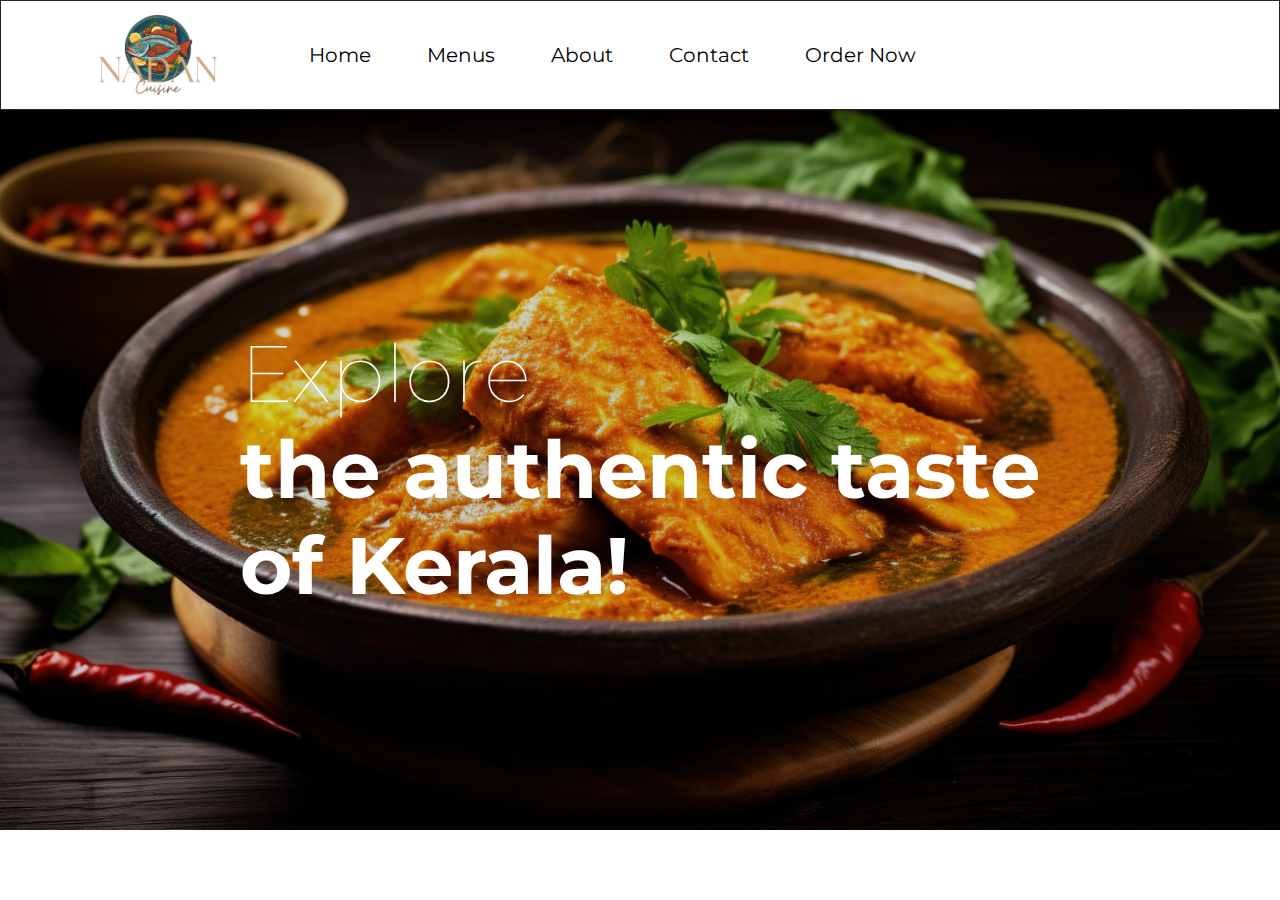
==== index.html @ 2e90b82a "initial commit" ====
<!DOCTYPE html>
<html lang="en">
<head>
    <meta charset="UTF-8">
    <meta name="viewport" content="width=device-width, initial-scale=1.0">
    <title>Nadan Cuisine</title>
    <link rel="icon" href="./Components/Title LOGO.png" type="image/x-icon">
    <link href="https://cdn.jsdelivr.net/npm/bootstrap@5.3.3/dist/css/bootstrap.min.css" rel="stylesheet" integrity="sha384-QWTKZyjpPEjISv5WaRU9OFeRpok6YctnYmDr5pNlyT2bRjXh0JMhjY6hW+ALEwIH" crossorigin="anonymous">
    <link rel="stylesheet" href="style.css">
    <link rel="preconnect" href="https://fonts.googleapis.com">
    <link rel="preconnect" href="https://fonts.gstatic.com" crossorigin>
    <link href="https://fonts.googleapis.com/css2?family=Baskervville:ital@0;1&family=Cormorant+Garamond:ital,wght@0,300;0,400;0,500;0,600;0,700;1,300;1,400;1,500;1,600;1,700&family=Montserrat:ital,wght@0,100..900;1,100..900&display=swap" rel="stylesheet">
    <link rel="stylesheet" href="https://cdnjs.cloudflare.com/ajax/libs/font-awesome/6.6.0/css/all.min.css" integrity="sha512-Kc323vGBEqzTmouAECnVceyQqyqdsSiqLQISBL29aUW4U/M7pSPA/gEUZQqv1cwx4OnYxTxve5UMg5GT6L4JJg==" crossorigin="anonymous" referrerpolicy="no-referrer" />
    <script src="script.js"></script>
</head>
<body>
    <nav class="navbar border border-dark navbar-expand-lg bg-white">
        <div class="container">
            <ul class="navbar-nav ms-3">
                <li>
                    <a class="btn-menu d-lg-none" onclick=showSidebar() href="#"><svg xmlns="http://www.w3.org/2000/svg" height="24px" viewBox="0 -960 960 960" width="24px" fill="black"><path d="M120-240v-80h720v80H120Zm0-200v-80h720v80H120Zm0-200v-80h720v80H120Z"/></svg></a>
                </li>
            </ul>
            <ul class="sidebar navbar-nav">
                <a onclick=closeSidebar() href=""><svg xmlns="http://www.w3.org/2000/svg" height="24px" viewBox="0 -960 960 960" width="24px" fill="black"><path d="m256-200-56-56 224-224-224-224 56-56 224 224 224-224 56 56-224 224 224 224-56 56-224-224-224 224Z"/></svg></a>            
                <li><a class="nav-link" href="#">Home</a></li>
                <li><a class="nav-link" href="#">Login | Sign up</a></li>
                <li><a class="nav-link" href="#">Menus</a></li>
                <li><a class="nav-link" href="#">About</a></li>
                <li><a class="nav-link" href="#">Contact</a></li>
                <li><a class="nav-link" href="#">Order Now</a></li>
            </ul>
            <a class="navbar-brand logo" href="#"><img src="./Components/NADAN.png" alt="" width="120px"></a>
            <div class="collapse navbar-collapse" id="navbarSupportedContent">
                <ul class="nav-font navbar-nav m-auto me-auto mb-2 mb-lg-0 ">
                <li class="nav-item">
                    <a class="nav-link" aria-current="page" href="#">Home</a>
                </li>
                <li class="nav-item">
                    <a class="nav-link" href="#">Menus</a>
                </li>
                <li class="nav-item">
                    <a class="nav-link" href="#">About</a>
                </li>
                <li class="nav-item">
                    <a class="nav-link" href="#">Contact</a>
                </li>
                <li class="nav-item">
                    <a class="nav-link" href="#">Order Now</a>
                </li>
                </ul>
                <ul class="navbar-nav">
                    <li class="nav-item mx-4 ">
                        <a class="nav-link" href="#"><i class="fas fa-search"></i></a>
                    </li>
                    <li class="nav-item mx-4">
                        <a class="nav-link" href="#"><i class="fa fa-user"></i></a>
                    </li>
                </ul>
                <!-- <form class="d-flex" role="search">
                <input class="form-control me-2" type="search" placeholder="Search" aria-label="Search">
                <button class="btn btn-outline-success" type="submit">Search</button>
                </form> -->
            </div>
            <a class="nav-link d-lg-none me-3" href="#"><i class="fas fa-search"></i></a>
            <!-- <ul class="navbar-nav">
                <li class="nav-item mx-4">
                    <a class="nav-link" href="#"><i class="fas fa-search"></i></a>
                </li>
                <li class="nav-item mx-4">
                    <a class="nav-link" href="#"><i class="fa fa-user"></i></a>
                </li>
            </ul> -->
        </div>
    </nav>
    <div class="container-flow image-div">
        <h1 class="display-1 fw-bold  text-white"><span class="display-1 fw-light"><a class="#" href="#">Explore</a></span>
            <br>the authentic taste <br>of Kerala!</h1>
    </div>
    <script src="https://cdn.jsdelivr.net/npm/bootstrap@5.3.3/dist/js/bootstrap.bundle.min.js" integrity="sha384-YvpcrYf0tY3lHB60NNkmXc5s9fDVZLESaAA55NDzOxhy9GkcIdslK1eN7N6jIeHz" crossorigin="anonymous"></script>
</body>
</html>
---- style.css ----
*{
    margin: 0;
    padding: 0;
    box-sizing: border-box;
}

body{
    font-family: "Montserrat", sans-serif;
}

.nav-link{
    font-size: 20px;
    font-weight: 400;
    color: black;
    margin: 0 20px;
}

.nav-link:hover{
    color: #c9bc8f;
}

.sidebar{
    position: fixed;
    top: 0;
    left: 0;
    height: 100vh;
    width: 250px;
    z-index: 999;
    background-color: white;
    display: none;
    flex-direction: column;
    padding: 40px 28px 0;
}

.sidebar a{
    margin-bottom: 20px;
}

/* --------------------------------------------- */

@media(max-width:1200px){
    .nav-link{
        margin: 0 10px;
    }
}

@media(max-width: 800px){
    .logo{
        margin-left: auto;
        margin-right: auto;
      }
}

@media(max-width: 400px){
    .sidebar{
        width: 100%;
    }
} 

/* --------------------------------------------------- */

.image-div{
    background-image: url(./Components/01.jpg);
    width: 100%;
    height: 80vh;
    background-size: cover;
    display: flex;
    justify-content: center;
    align-items: center;
}

.spn-ex{
    color: white;
    font-weight: 100;
}

.image-div h1{
    margin: 0 50px;
}

.image-div a{
    text-decoration: none;
    color: white;
    font-weight: 100;
}

.image-div a:hover{
    color: #c9bc8f;
}

.img-link{
    text-decoration: none;

}
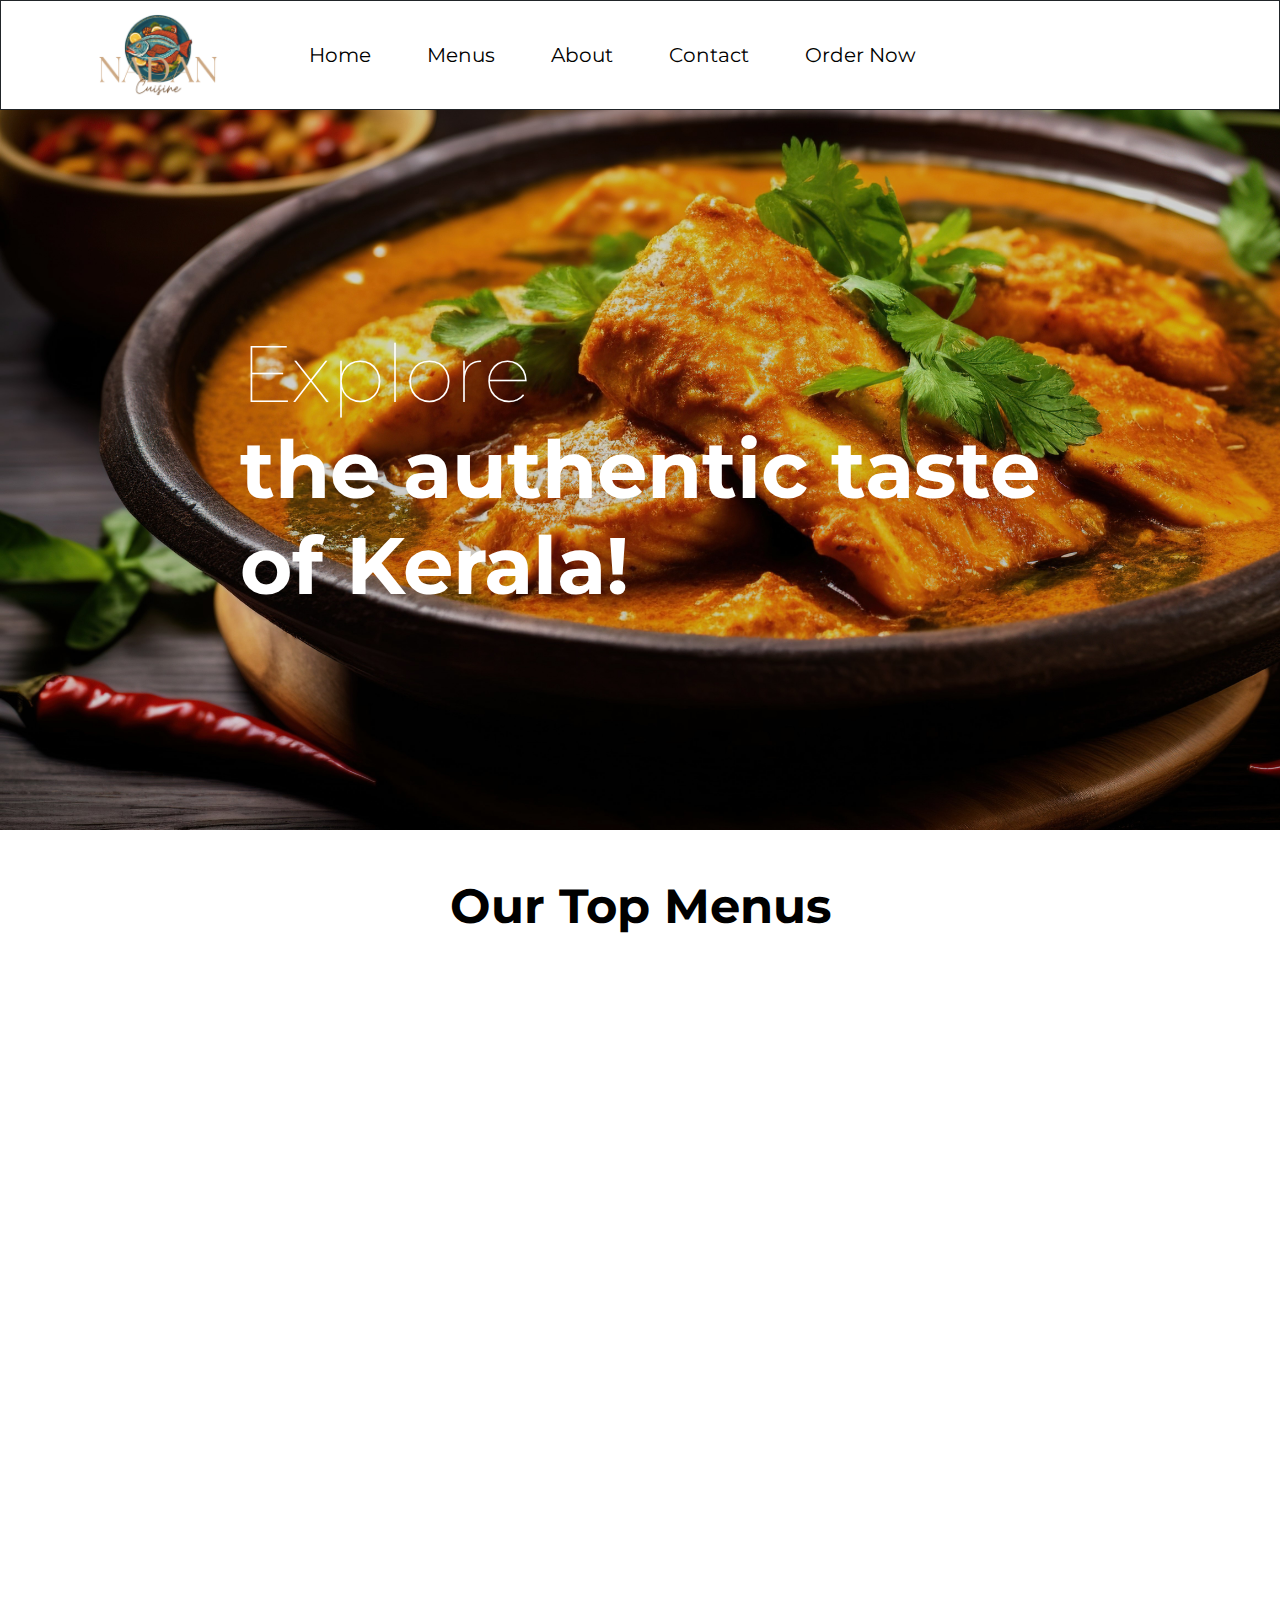
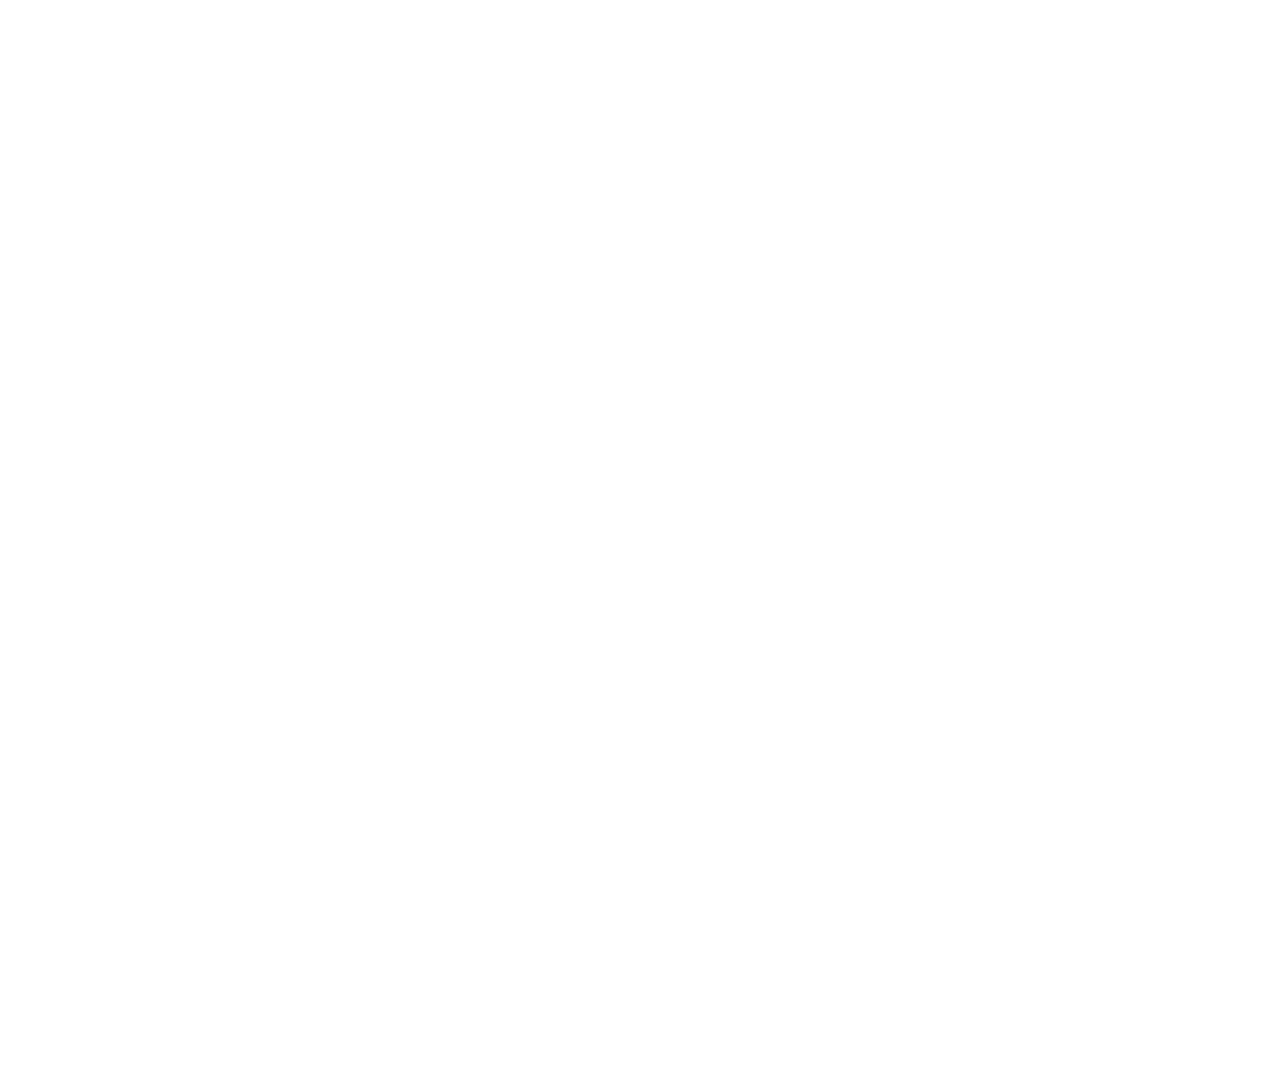
==== commit 597ff0a3: "Updated" ====
--- a/index.html
+++ b/index.html
@@ -77,6 +77,11 @@
         <h1 class="display-1 fw-bold  text-white"><span class="display-1 fw-light"><a class="#" href="#">Explore</a></span>
             <br>the authentic taste <br>of Kerala!</h1>
     </div>
+    <div class="menus mt-5 text-center bg-white">
+        <h1 class="display-5 text-black fw-bold">
+            Our Top Menus
+        </h1>
+    </div>
     <script src="https://cdn.jsdelivr.net/npm/bootstrap@5.3.3/dist/js/bootstrap.bundle.min.js" integrity="sha384-YvpcrYf0tY3lHB60NNkmXc5s9fDVZLESaAA55NDzOxhy9GkcIdslK1eN7N6jIeHz" crossorigin="anonymous"></script>
 </body>
 </html>--- a/style.css
+++ b/style.css
@@ -6,6 +6,7 @@
 
 body{
     font-family: "Montserrat", sans-serif;
+    background-color: white;
 }
 
 .nav-link{
@@ -48,7 +49,7 @@
     .logo{
         margin-left: auto;
         margin-right: auto;
-      }
+    }
 }
 
 @media(max-width: 400px){
@@ -63,7 +64,9 @@
     background-image: url(./Components/01.jpg);
     width: 100%;
     height: 80vh;
+    background-color: brown;
     background-size: cover;
+    background-attachment: fixed;
     display: flex;
     justify-content: center;
     align-items: center;
@@ -75,7 +78,7 @@
 }
 
 .image-div h1{
-    margin: 0 50px;
+    margin: 50px;
 }
 
 .image-div a{
@@ -90,5 +93,8 @@
 
 .img-link{
     text-decoration: none;
+}
 
+.menus{
+    height: 200vh;
 }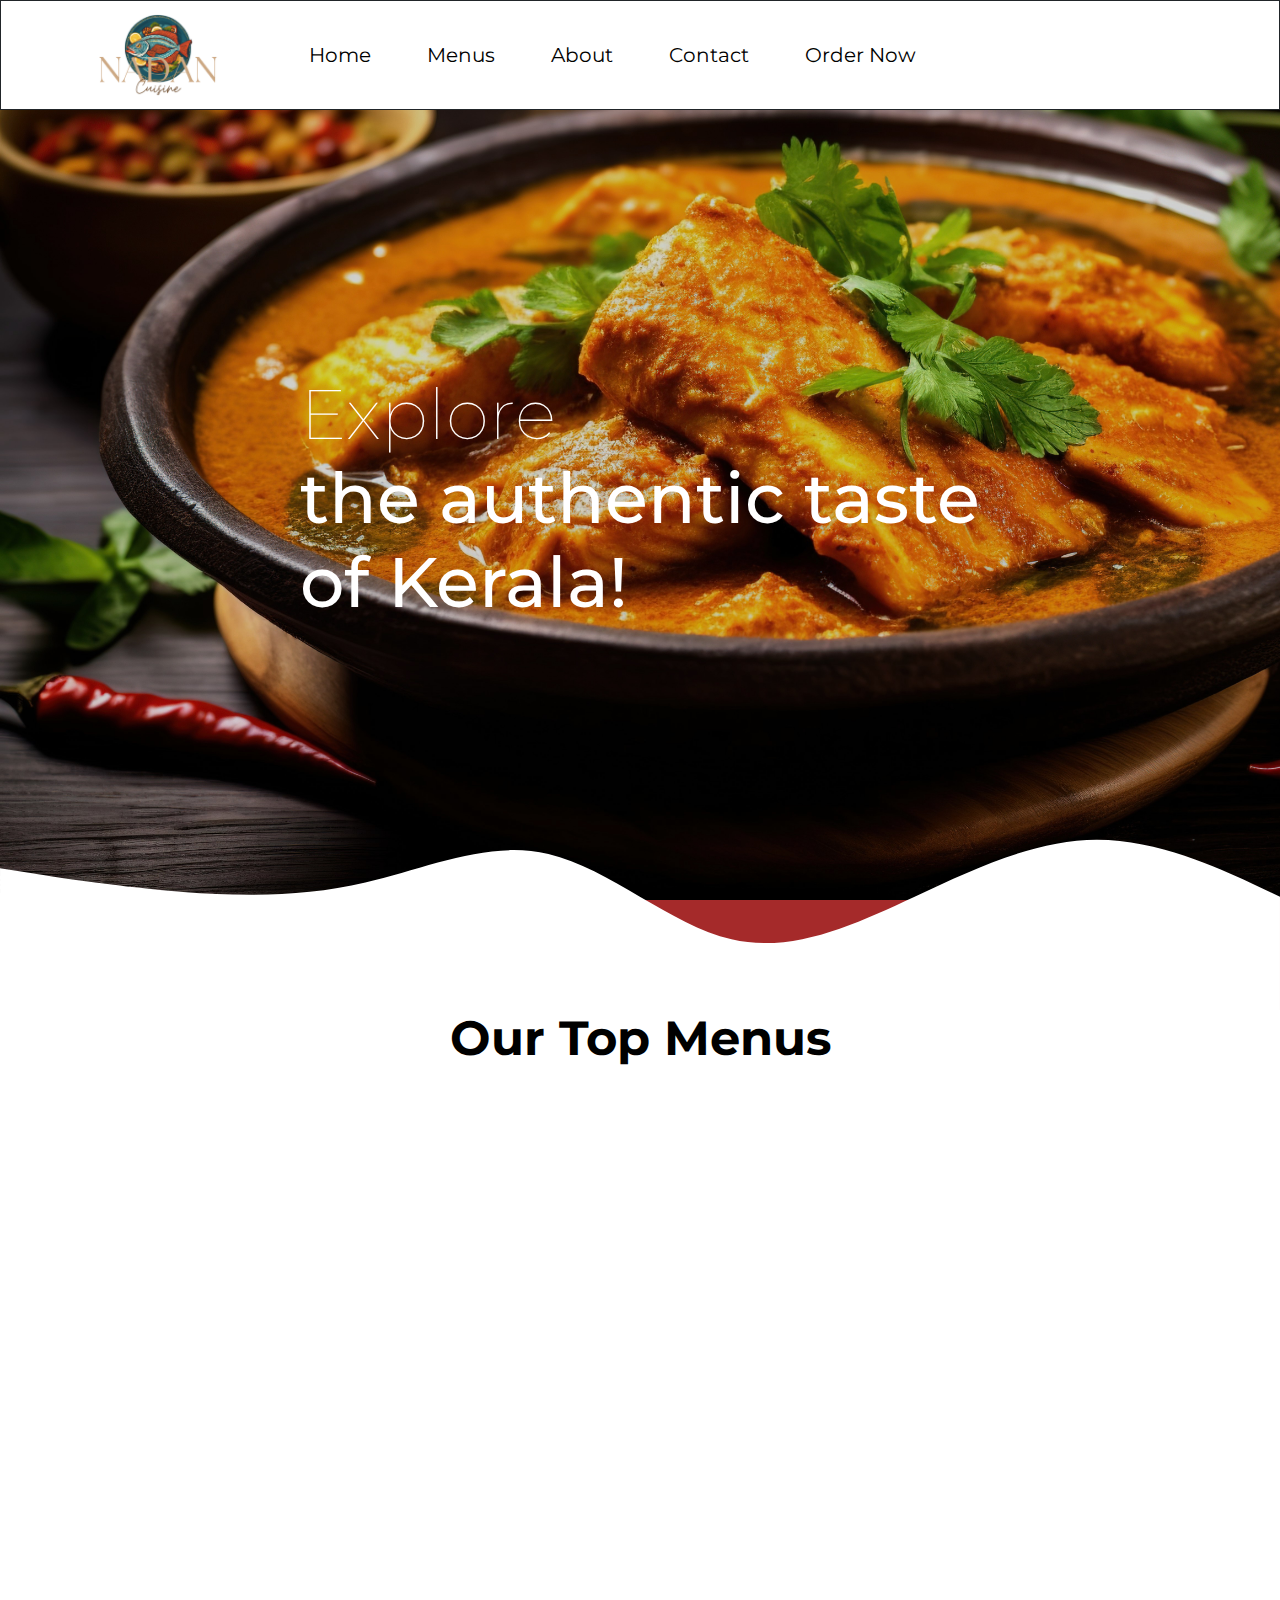
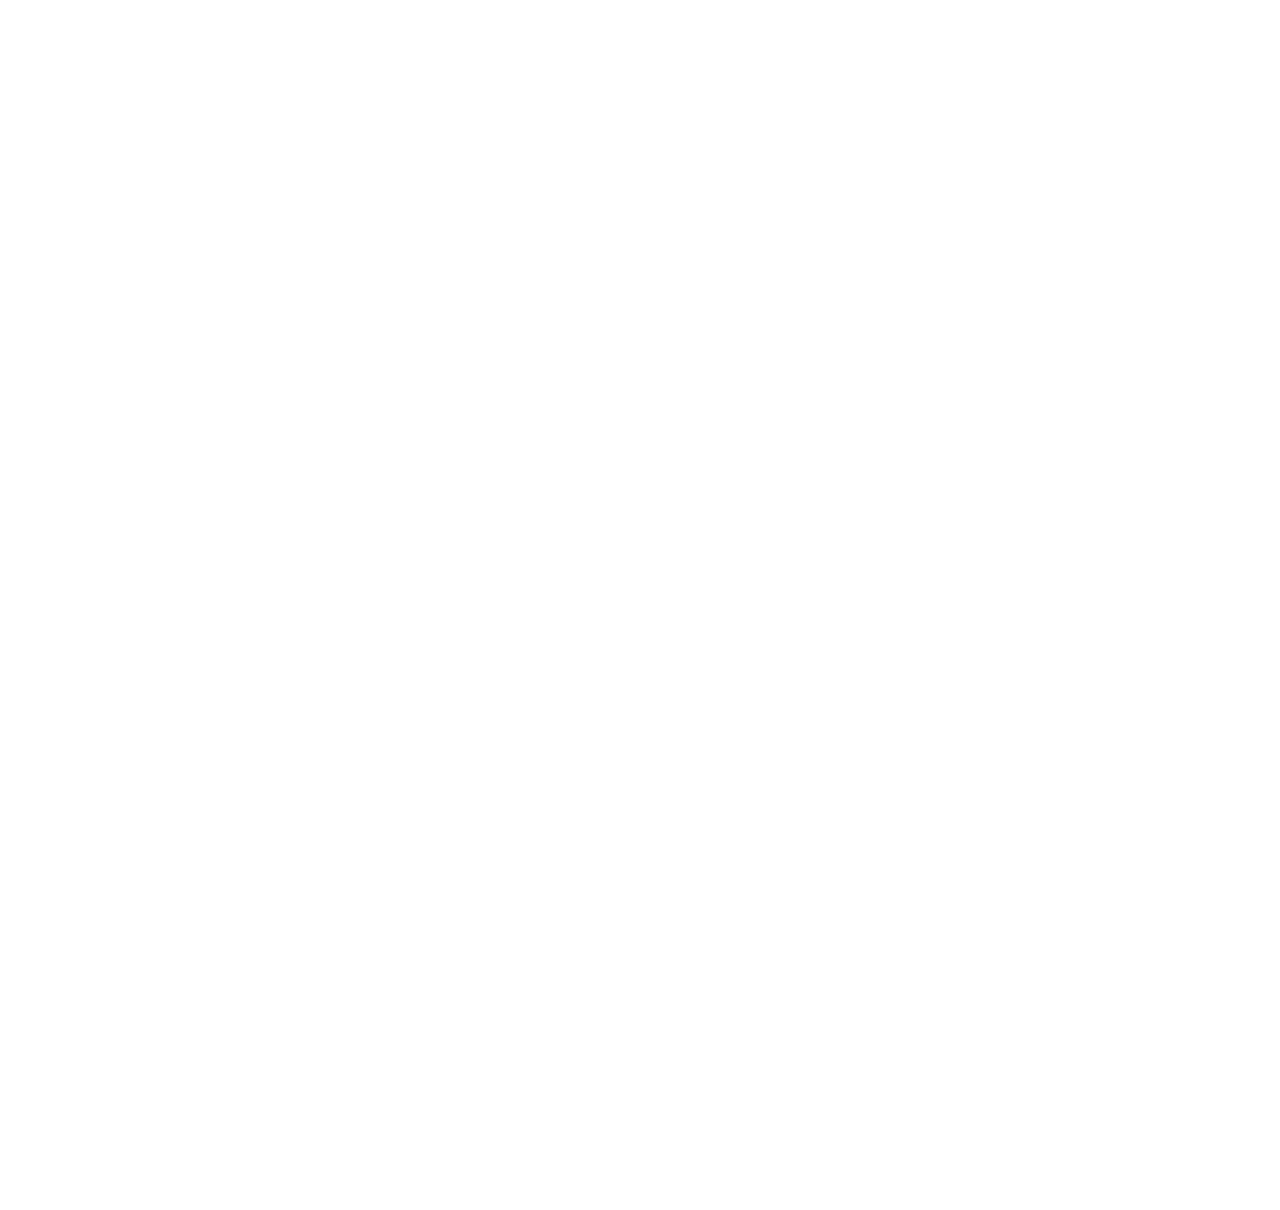
==== commit c157b036: "Updated 2" ====
--- a/index.html
+++ b/index.html
@@ -73,11 +73,18 @@
             </ul> -->
         </div>
     </nav>
-    <div class="container-flow image-div">
+    <!-- <div class="container-flow image-div flex-column">
         <h1 class="display-1 fw-bold  text-white"><span class="display-1 fw-light"><a class="#" href="#">Explore</a></span>
             <br>the authentic taste <br>of Kerala!</h1>
+            <br>
+    </div> -->
+    <div class="image-div">
+        <h1 class="img-title"><span class="spn-title"><a class="#" href="#">Explore</a></span>
+            <br>the authentic taste <br>of Kerala!</h1>
+            <br>
+        <svg id="wave-item" xmlns="http://www.w3.org/2000/svg" viewBox="0 0 1440 320"><path fill="white" fill-opacity="1" d="M0,160L34.3,165.3C68.6,171,137,181,206,186.7C274.3,192,343,192,411,176C480,160,549,128,617,144C685.7,160,754,224,823,240C891.4,256,960,224,1029,192C1097.1,160,1166,128,1234,128C1302.9,128,1371,160,1406,176L1440,192L1440,320L1405.7,320C1371.4,320,1303,320,1234,320C1165.7,320,1097,320,1029,320C960,320,891,320,823,320C754.3,320,686,320,617,320C548.6,320,480,320,411,320C342.9,320,274,320,206,320C137.1,320,69,320,34,320L0,320Z"></path></svg>
     </div>
-    <div class="menus mt-5 text-center bg-white">
+    <div class="menus text-center bg-white">
         <h1 class="display-5 text-black fw-bold">
             Our Top Menus
         </h1>
--- a/style.css
+++ b/style.css
@@ -63,38 +63,59 @@
 .image-div{
     background-image: url(./Components/01.jpg);
     width: 100%;
-    height: 80vh;
+    height: 100vh;
+    padding-top: 20px;
     background-color: brown;
     background-size: cover;
+    background-repeat: no-repeat;
     background-attachment: fixed;
     display: flex;
+    flex-direction: column;
     justify-content: center;
     align-items: center;
+    position: relative;
 }
 
-.spn-ex{
+.img-title{
+    font-size: 70px;
     color: white;
-    font-weight: 100;
+    margin-bottom: 120px;
 }
 
-.image-div h1{
-    margin: 50px;
-}
-
-.image-div a{
+.img-title a{
     text-decoration: none;
     color: white;
     font-weight: 100;
 }
 
-.image-div a:hover{
+.img-title a:hover{
     color: #c9bc8f;
-}
-
-.img-link{
-    text-decoration: none;
 }
 
 .menus{
     height: 200vh;
+    background-color: transparent;
+}
+
+#wave-item{
+    bottom: 0;
+    left: 0;
+    position: absolute;
+    width: 100%;
+}
+
+@media(max-width: 800px){
+    .logo{
+        margin-left: auto;
+        margin-right: auto;
+    }
+    .img-title{
+        font-size: 50px;
+        color: white;
+        margin-bottom: 90px;
+        margin-left: 30px;
+    }
+    .image-div{
+        height: 75vh;
+    }
 }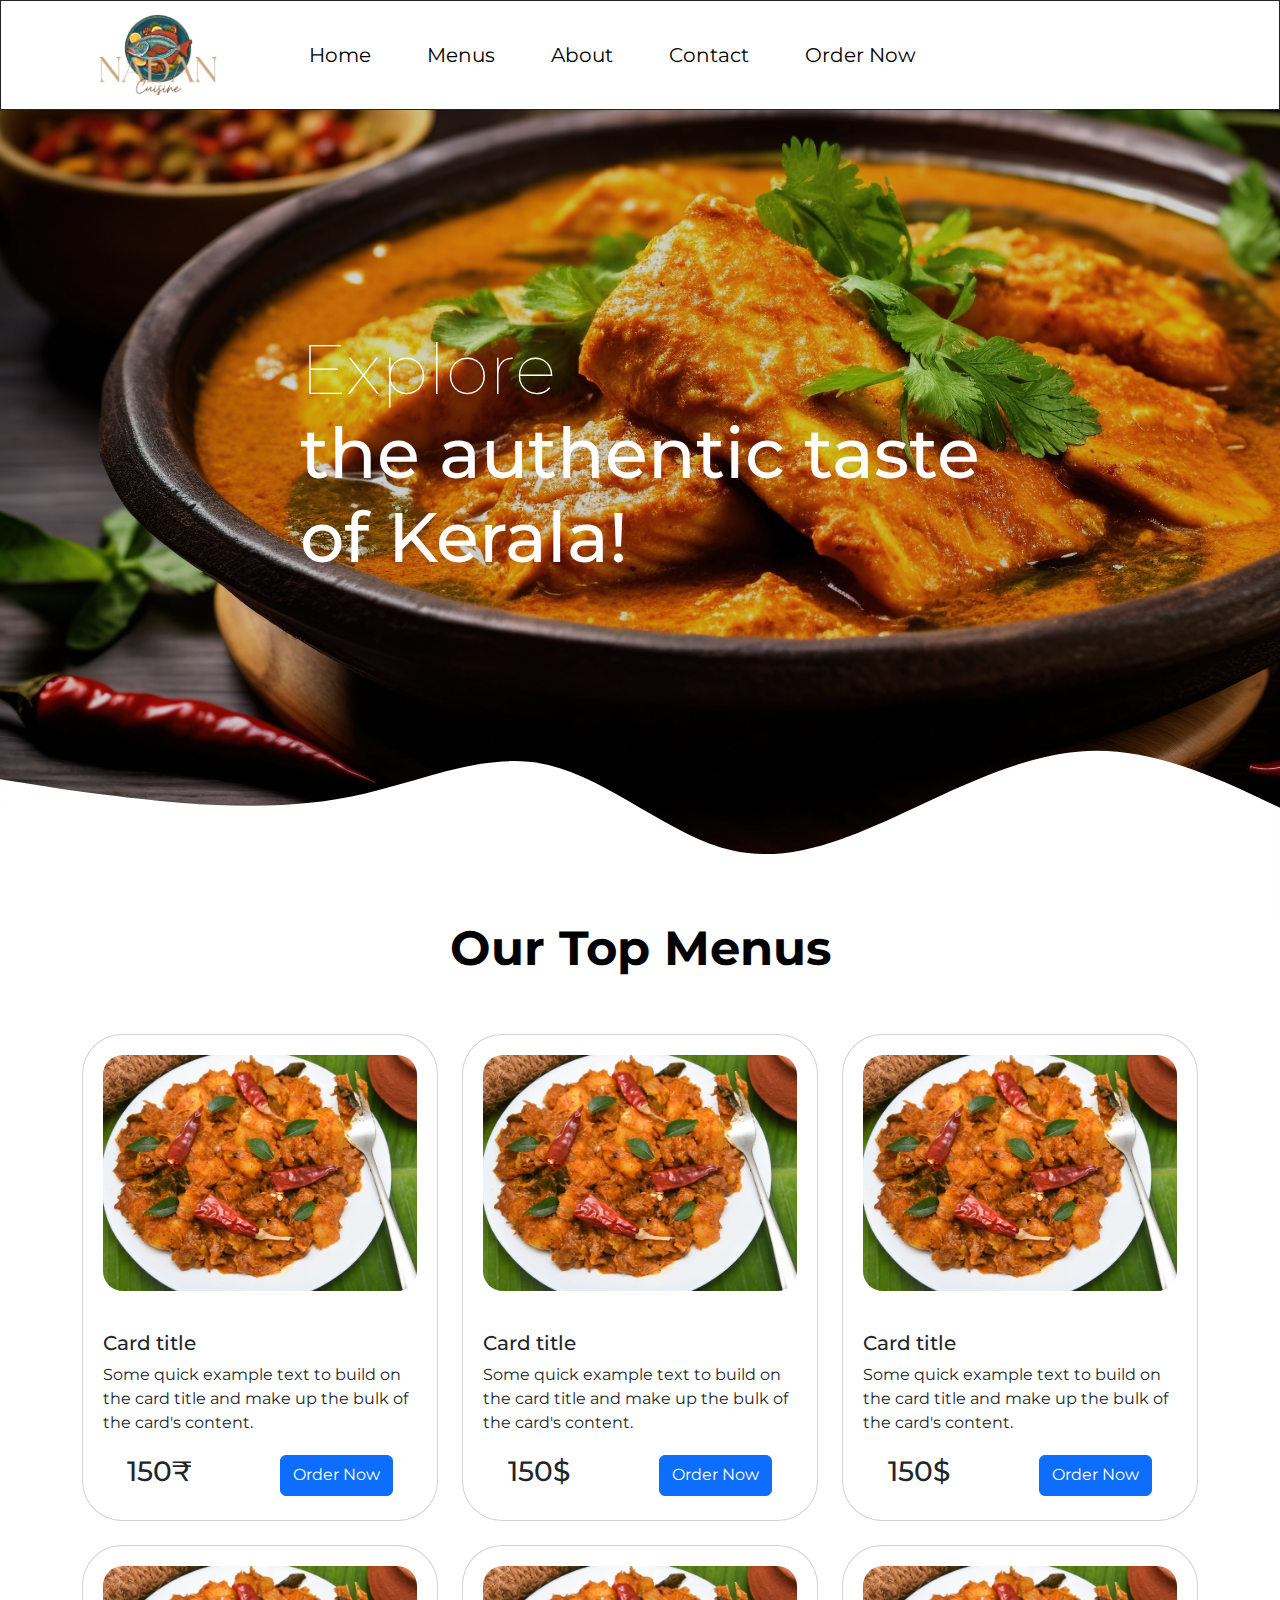
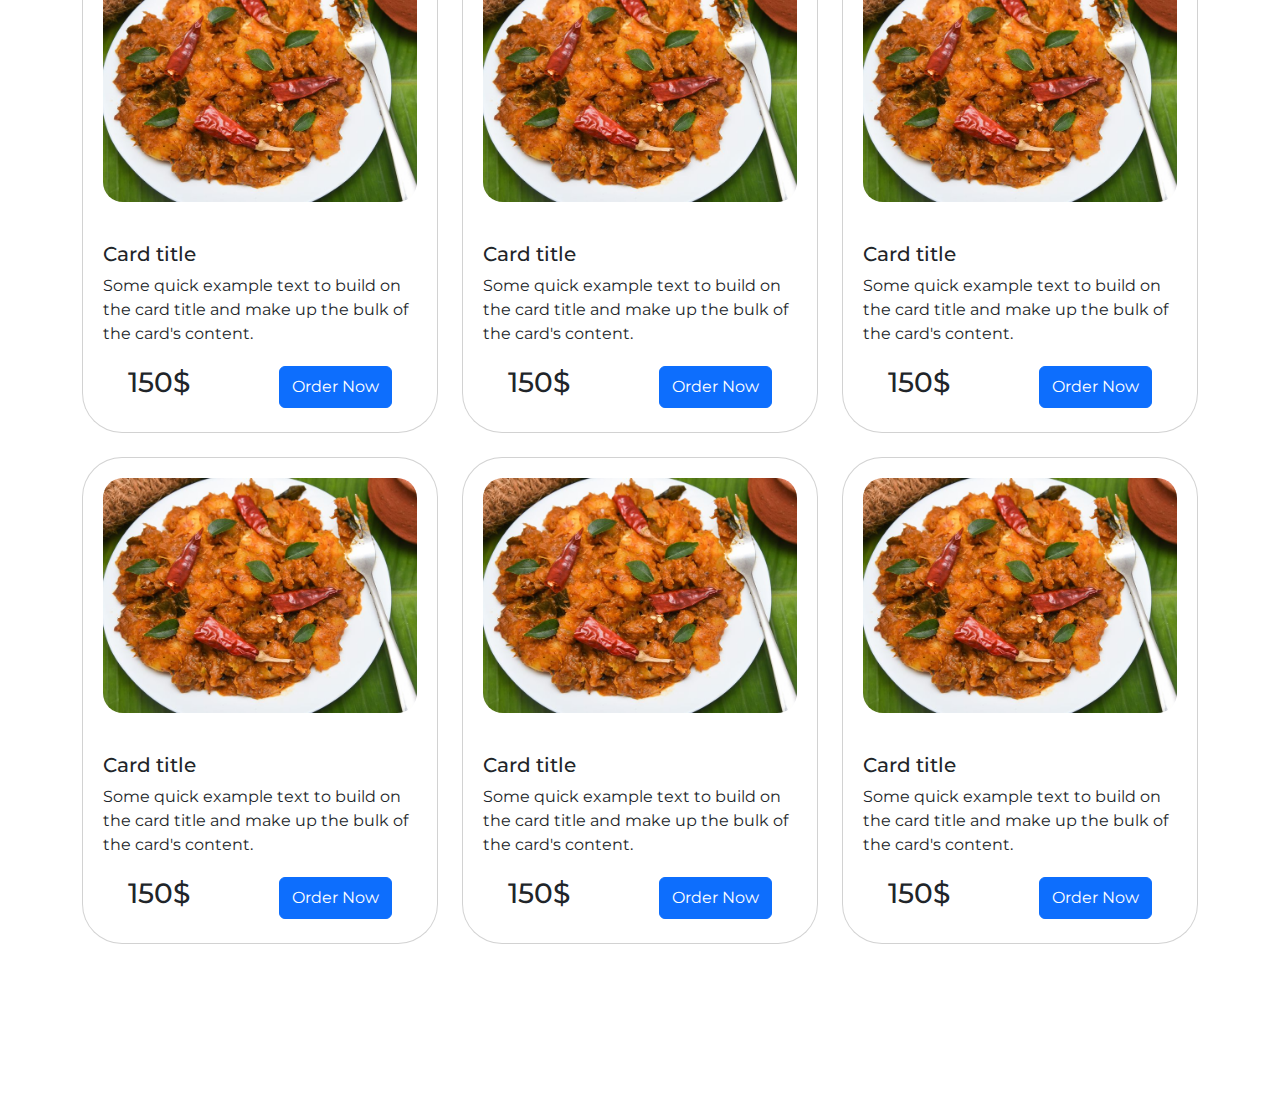
==== commit 3a3de5cb: "Added Cards" ====
--- a/index.html
+++ b/index.html
@@ -84,10 +84,129 @@
             <br>
         <svg id="wave-item" xmlns="http://www.w3.org/2000/svg" viewBox="0 0 1440 320"><path fill="white" fill-opacity="1" d="M0,160L34.3,165.3C68.6,171,137,181,206,186.7C274.3,192,343,192,411,176C480,160,549,128,617,144C685.7,160,754,224,823,240C891.4,256,960,224,1029,192C1097.1,160,1166,128,1234,128C1302.9,128,1371,160,1406,176L1440,192L1440,320L1405.7,320C1371.4,320,1303,320,1234,320C1165.7,320,1097,320,1029,320C960,320,891,320,823,320C754.3,320,686,320,617,320C548.6,320,480,320,411,320C342.9,320,274,320,206,320C137.1,320,69,320,34,320L0,320Z"></path></svg>
     </div>
-    <div class="menus text-center bg-white">
-        <h1 class="display-5 text-black fw-bold">
+    <div class="container card-div">
+        <h1 class="display-5 text-black fw-bold text-center">
             Our Top Menus
         </h1>
+        <div class="row row-cols-1 row-cols-lg-3 row-cols-md-2 g-4 py-5">
+            <div class="col">
+                <div class="card">
+                    <img src="./Components/Ellum-Kappayum--cassava-cooked-with-spicy--curried-beef-ribs--Some-call-it-Kappayum-irachiyum--others-call-it-Kappa-Biriyani_177252207c6_large.jpg" class="card-img-top" alt="...">
+                    <div class="card-body">
+                      <h5 class="card-title">Card title</h5>
+                      <p class="card-text">Some quick example text to build on the card title and make up the bulk of the card's content.</p>
+                    </div>
+                    <div class="d-flex justify-content-around mb-4">
+                        <h3>150₹</h3>
+                        <button class="btn btn-primary">Order Now</button>
+                    </div>
+                </div>
+            </div>
+            <div class="col">
+                <div class="card">
+                    <img src="./Components/Ellum-Kappayum--cassava-cooked-with-spicy--curried-beef-ribs--Some-call-it-Kappayum-irachiyum--others-call-it-Kappa-Biriyani_177252207c6_large.jpg" class="card-img-top" alt="...">
+                    <div class="card-body">
+                      <h5 class="card-title">Card title</h5>
+                      <p class="card-text">Some quick example text to build on the card title and make up the bulk of the card's content.</p>
+                    </div>
+                    <div class="d-flex justify-content-around mb-4">
+                        <h3>150$</h3>
+                        <button class="btn btn-primary">Order Now</button>
+                    </div>
+                </div>
+            </div>
+            <div class="col">
+                <div class="card">
+                    <img src="./Components/Ellum-Kappayum--cassava-cooked-with-spicy--curried-beef-ribs--Some-call-it-Kappayum-irachiyum--others-call-it-Kappa-Biriyani_177252207c6_large.jpg" class="card-img-top" alt="...">
+                    <div class="card-body">
+                      <h5 class="card-title">Card title</h5>
+                      <p class="card-text">Some quick example text to build on the card title and make up the bulk of the card's content.</p>
+                    </div>
+                    <div class="d-flex justify-content-around mb-4">
+                        <h3>150$</h3>
+                        <button class="btn btn-primary">Order Now</button>
+                    </div>
+                </div>
+            </div>
+            <div class="col">
+                <div class="card">
+                    <img src="./Components/Ellum-Kappayum--cassava-cooked-with-spicy--curried-beef-ribs--Some-call-it-Kappayum-irachiyum--others-call-it-Kappa-Biriyani_177252207c6_large.jpg" class="card-img-top" alt="...">
+                    <div class="card-body">
+                      <h5 class="card-title">Card title</h5>
+                      <p class="card-text">Some quick example text to build on the card title and make up the bulk of the card's content.</p>
+                    </div>
+                    <div class="d-flex justify-content-around mb-4">
+                        <h3>150$</h3>
+                        <button class="btn btn-primary">Order Now</button>
+                    </div>
+                </div>
+            </div>
+            <div class="col">
+                <div class="card">
+                    <img src="./Components/Ellum-Kappayum--cassava-cooked-with-spicy--curried-beef-ribs--Some-call-it-Kappayum-irachiyum--others-call-it-Kappa-Biriyani_177252207c6_large.jpg" class="card-img-top" alt="...">
+                    <div class="card-body">
+                      <h5 class="card-title">Card title</h5>
+                      <p class="card-text">Some quick example text to build on the card title and make up the bulk of the card's content.</p>
+                    </div>
+                    <div class="d-flex justify-content-around mb-4">
+                        <h3>150$</h3>
+                        <button class="btn btn-primary">Order Now</button>
+                    </div>
+                </div>
+            </div>
+            <div class="col">
+                <div class="card">
+                    <img src="./Components/Ellum-Kappayum--cassava-cooked-with-spicy--curried-beef-ribs--Some-call-it-Kappayum-irachiyum--others-call-it-Kappa-Biriyani_177252207c6_large.jpg" class="card-img-top" alt="...">
+                    <div class="card-body">
+                      <h5 class="card-title">Card title</h5>
+                      <p class="card-text">Some quick example text to build on the card title and make up the bulk of the card's content.</p>
+                    </div>
+                    <div class="d-flex justify-content-around mb-4">
+                        <h3>150$</h3>
+                        <button class="btn btn-primary">Order Now</button>
+                    </div>
+                </div>
+            </div>
+            <div class="col">
+                <div class="card">
+                    <img src="./Components/Ellum-Kappayum--cassava-cooked-with-spicy--curried-beef-ribs--Some-call-it-Kappayum-irachiyum--others-call-it-Kappa-Biriyani_177252207c6_large.jpg" class="card-img-top" alt="...">
+                    <div class="card-body">
+                      <h5 class="card-title">Card title</h5>
+                      <p class="card-text">Some quick example text to build on the card title and make up the bulk of the card's content.</p>
+                    </div>
+                    <div class="d-flex justify-content-around mb-4">
+                        <h3>150$</h3>
+                        <button class="btn btn-primary">Order Now</button>
+                    </div>
+                </div>
+            </div>
+            <div class="col">
+                <div class="card">
+                    <img src="./Components/Ellum-Kappayum--cassava-cooked-with-spicy--curried-beef-ribs--Some-call-it-Kappayum-irachiyum--others-call-it-Kappa-Biriyani_177252207c6_large.jpg" class="card-img-top" alt="...">
+                    <div class="card-body">
+                      <h5 class="card-title">Card title</h5>
+                      <p class="card-text">Some quick example text to build on the card title and make up the bulk of the card's content.</p>
+                    </div>
+                    <div class="d-flex justify-content-around mb-4">
+                        <h3>150$</h3>
+                        <button class="btn btn-primary">Order Now</button>
+                    </div>
+                </div>
+            </div>
+            <div class="col">
+                <div class="card">
+                    <img src="./Components/Ellum-Kappayum--cassava-cooked-with-spicy--curried-beef-ribs--Some-call-it-Kappayum-irachiyum--others-call-it-Kappa-Biriyani_177252207c6_large.jpg" class="card-img-top" alt="...">
+                    <div class="card-body">
+                      <h5 class="card-title">Card title</h5>
+                      <p class="card-text">Some quick example text to build on the card title and make up the bulk of the card's content.</p>
+                    </div>
+                    <div class="d-flex justify-content-around mb-4">
+                        <h3>150$</h3>
+                        <button class="btn btn-primary">Order Now</button>
+                    </div>
+                </div>
+            </div>
+        </div>
     </div>
     <script src="https://cdn.jsdelivr.net/npm/bootstrap@5.3.3/dist/js/bootstrap.bundle.min.js" integrity="sha384-YvpcrYf0tY3lHB60NNkmXc5s9fDVZLESaAA55NDzOxhy9GkcIdslK1eN7N6jIeHz" crossorigin="anonymous"></script>
 </body>
--- a/style.css
+++ b/style.css
@@ -63,7 +63,7 @@
 .image-div{
     background-image: url(./Components/01.jpg);
     width: 100%;
-    height: 100vh;
+    height: 90vh;
     padding-top: 20px;
     background-color: brown;
     background-size: cover;
@@ -93,7 +93,7 @@
 }
 
 .menus{
-    height: 200vh;
+    height: 20vh;
     background-color: transparent;
 }
 
@@ -102,6 +102,7 @@
     left: 0;
     position: absolute;
     width: 100%;
+    margin-bottom: -1px;
 }
 
 @media(max-width: 800px){
@@ -118,4 +119,28 @@
     .image-div{
         height: 75vh;
     }
+}
+
+.card-div{
+    height: 200vh;
+}
+
+.card-img-top{
+    padding: 20px;
+    border-radius: 40px;
+}
+
+.card{
+    border-radius: 40px;
+    border: 1px thin black;
+    transition: box-shadow 0.2s;
+}
+
+.card:hover{
+    box-shadow: rgba(0, 0, 0, 0.25) 0px 0.0625em 0.0625em, rgba(0, 0, 0, 0.25) 0px 0.125em 0.5em, rgba(255, 255, 255, 0.1) 0px 0px 0px 1px inset;
+
+}
+
+.card-body{
+    padding: 20px;
 }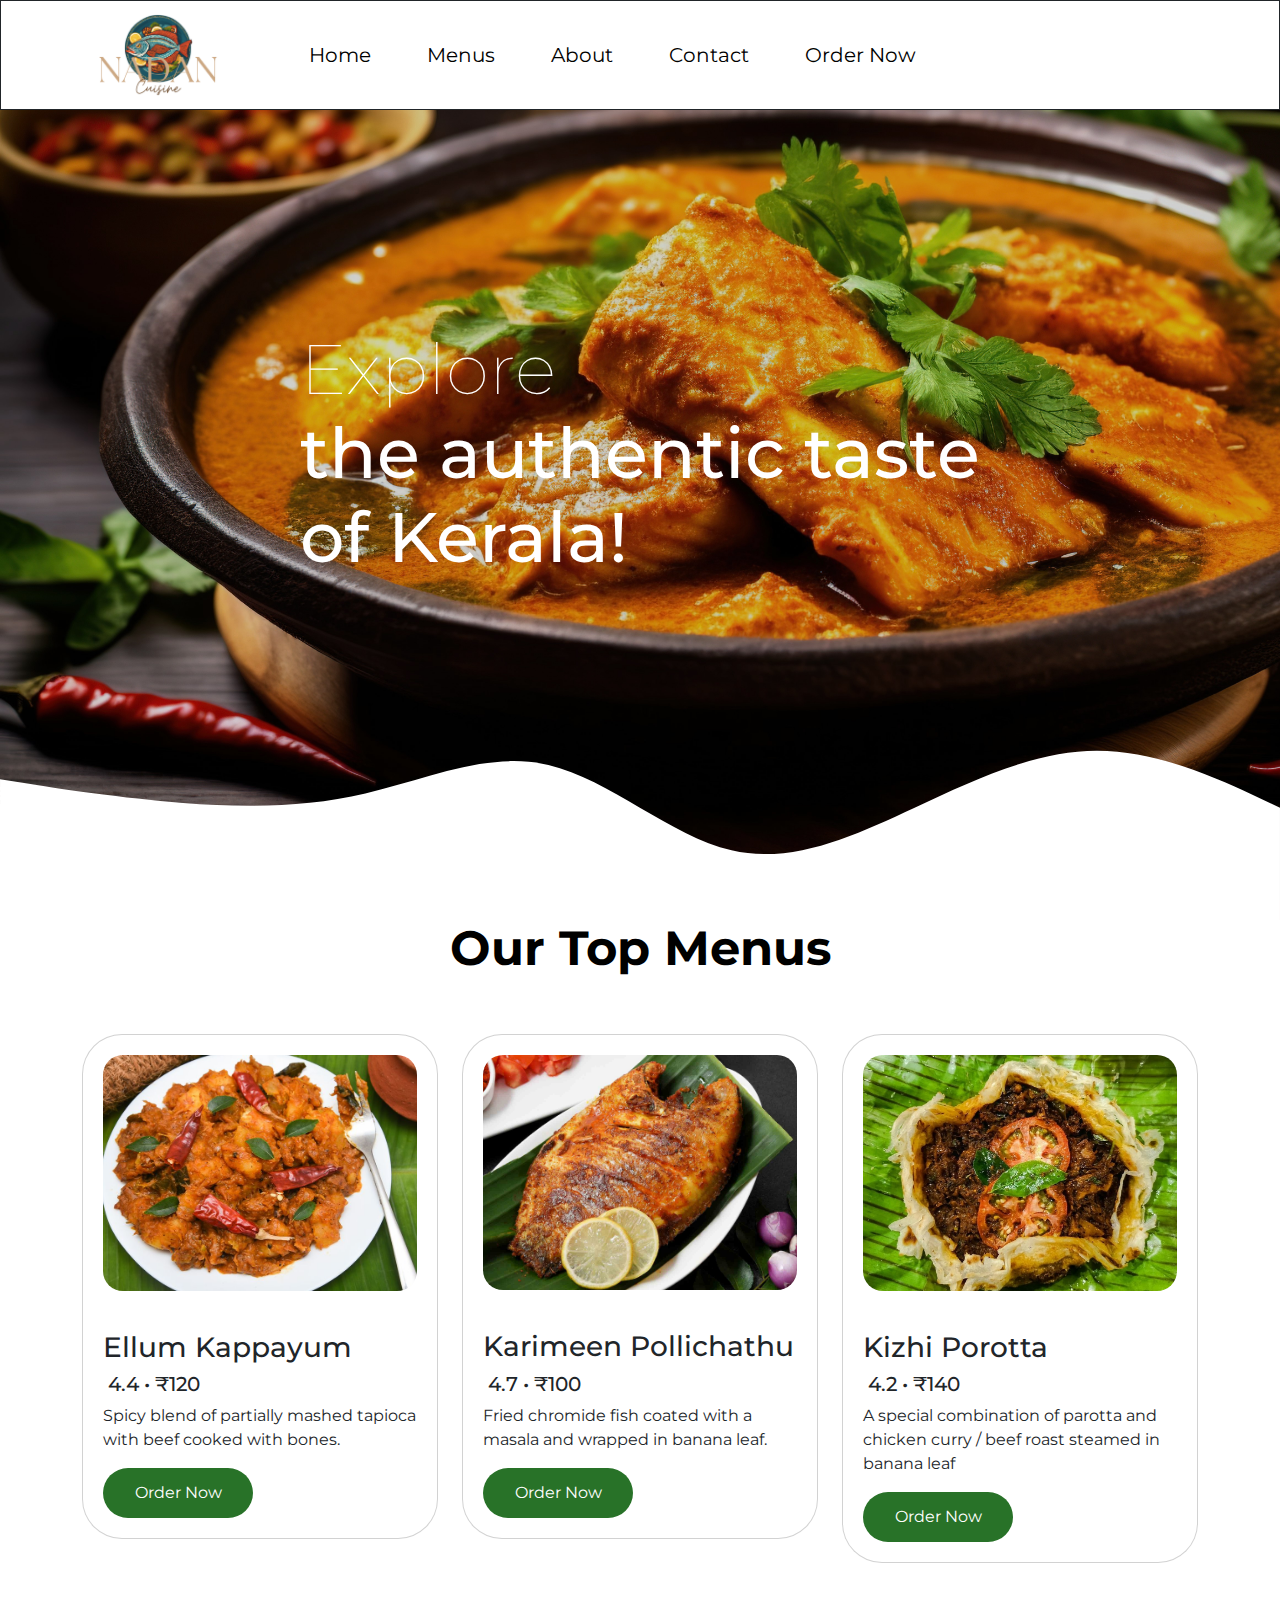
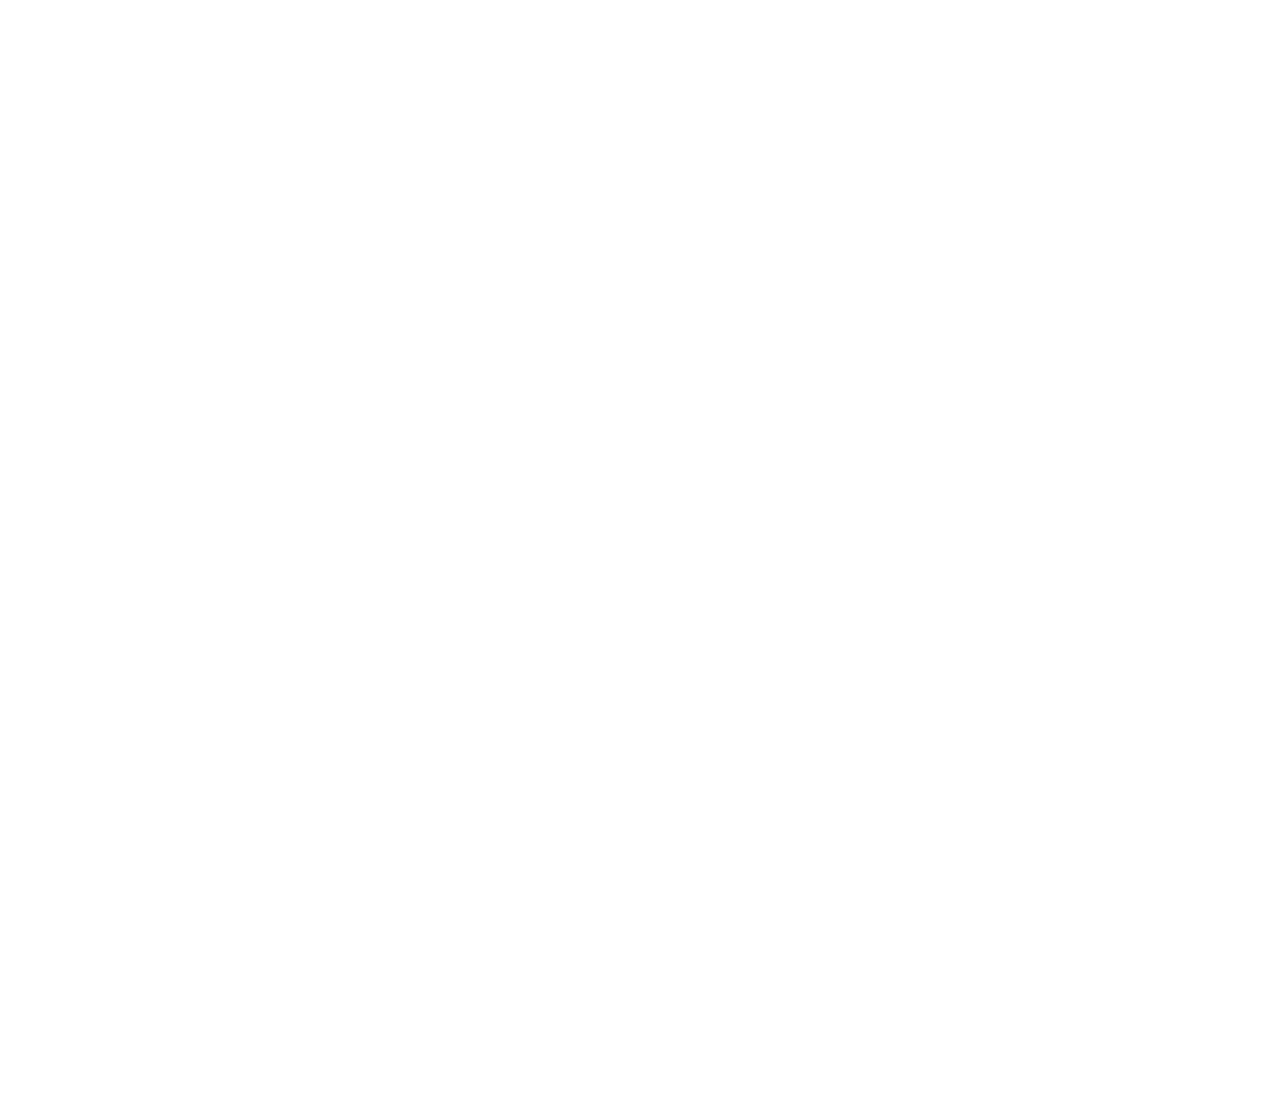
==== commit 98275a8d: "Cards edited" ====
--- a/index.html
+++ b/index.html
@@ -93,116 +93,32 @@
                 <div class="card">
                     <img src="./Components/Ellum-Kappayum--cassava-cooked-with-spicy--curried-beef-ribs--Some-call-it-Kappayum-irachiyum--others-call-it-Kappa-Biriyani_177252207c6_large.jpg" class="card-img-top" alt="...">
                     <div class="card-body">
-                      <h5 class="card-title">Card title</h5>
-                      <p class="card-text">Some quick example text to build on the card title and make up the bulk of the card's content.</p>
-                    </div>
-                    <div class="d-flex justify-content-around mb-4">
-                        <h3>150₹</h3>
-                        <button class="btn btn-primary">Order Now</button>
+                      <h3>Ellum Kappayum</h3>
+                      <h5 class="card-title"><i class="fa fa-star" style="color: gold; padding-right: 5px;" aria-hidden="true"></i>4.4 • ₹120</h5>
+                      <p class="card-text">Spicy blend of partially mashed tapioca with beef cooked with bones.</p>
+                      <button class="btn btn-card">Order Now</button>
                     </div>
                 </div>
             </div>
             <div class="col">
                 <div class="card">
-                    <img src="./Components/Ellum-Kappayum--cassava-cooked-with-spicy--curried-beef-ribs--Some-call-it-Kappayum-irachiyum--others-call-it-Kappa-Biriyani_177252207c6_large.jpg" class="card-img-top" alt="...">
+                    <img src="./Components/Karimeen Pollichathu.jpg" class="card-img-top" alt="...">
                     <div class="card-body">
-                      <h5 class="card-title">Card title</h5>
-                      <p class="card-text">Some quick example text to build on the card title and make up the bulk of the card's content.</p>
-                    </div>
-                    <div class="d-flex justify-content-around mb-4">
-                        <h3>150$</h3>
-                        <button class="btn btn-primary">Order Now</button>
+                      <h3>Karimeen Pollichathu</h3>
+                      <h5 class="card-title"><i class="fa fa-star" style="color: gold; padding-right: 5px;" aria-hidden="true"></i>4.7 • ₹100</h5>
+                      <p class="card-text">Fried chromide fish coated with a masala and wrapped in banana leaf.</p>
+                      <button class="btn btn-card">Order Now</button>
                     </div>
                 </div>
             </div>
             <div class="col">
                 <div class="card">
-                    <img src="./Components/Ellum-Kappayum--cassava-cooked-with-spicy--curried-beef-ribs--Some-call-it-Kappayum-irachiyum--others-call-it-Kappa-Biriyani_177252207c6_large.jpg" class="card-img-top" alt="...">
+                    <img src="./Components/Kizhi Porotta.jpeg" class="card-img-top" alt="...">
                     <div class="card-body">
-                      <h5 class="card-title">Card title</h5>
-                      <p class="card-text">Some quick example text to build on the card title and make up the bulk of the card's content.</p>
-                    </div>
-                    <div class="d-flex justify-content-around mb-4">
-                        <h3>150$</h3>
-                        <button class="btn btn-primary">Order Now</button>
-                    </div>
-                </div>
-            </div>
-            <div class="col">
-                <div class="card">
-                    <img src="./Components/Ellum-Kappayum--cassava-cooked-with-spicy--curried-beef-ribs--Some-call-it-Kappayum-irachiyum--others-call-it-Kappa-Biriyani_177252207c6_large.jpg" class="card-img-top" alt="...">
-                    <div class="card-body">
-                      <h5 class="card-title">Card title</h5>
-                      <p class="card-text">Some quick example text to build on the card title and make up the bulk of the card's content.</p>
-                    </div>
-                    <div class="d-flex justify-content-around mb-4">
-                        <h3>150$</h3>
-                        <button class="btn btn-primary">Order Now</button>
-                    </div>
-                </div>
-            </div>
-            <div class="col">
-                <div class="card">
-                    <img src="./Components/Ellum-Kappayum--cassava-cooked-with-spicy--curried-beef-ribs--Some-call-it-Kappayum-irachiyum--others-call-it-Kappa-Biriyani_177252207c6_large.jpg" class="card-img-top" alt="...">
-                    <div class="card-body">
-                      <h5 class="card-title">Card title</h5>
-                      <p class="card-text">Some quick example text to build on the card title and make up the bulk of the card's content.</p>
-                    </div>
-                    <div class="d-flex justify-content-around mb-4">
-                        <h3>150$</h3>
-                        <button class="btn btn-primary">Order Now</button>
-                    </div>
-                </div>
-            </div>
-            <div class="col">
-                <div class="card">
-                    <img src="./Components/Ellum-Kappayum--cassava-cooked-with-spicy--curried-beef-ribs--Some-call-it-Kappayum-irachiyum--others-call-it-Kappa-Biriyani_177252207c6_large.jpg" class="card-img-top" alt="...">
-                    <div class="card-body">
-                      <h5 class="card-title">Card title</h5>
-                      <p class="card-text">Some quick example text to build on the card title and make up the bulk of the card's content.</p>
-                    </div>
-                    <div class="d-flex justify-content-around mb-4">
-                        <h3>150$</h3>
-                        <button class="btn btn-primary">Order Now</button>
-                    </div>
-                </div>
-            </div>
-            <div class="col">
-                <div class="card">
-                    <img src="./Components/Ellum-Kappayum--cassava-cooked-with-spicy--curried-beef-ribs--Some-call-it-Kappayum-irachiyum--others-call-it-Kappa-Biriyani_177252207c6_large.jpg" class="card-img-top" alt="...">
-                    <div class="card-body">
-                      <h5 class="card-title">Card title</h5>
-                      <p class="card-text">Some quick example text to build on the card title and make up the bulk of the card's content.</p>
-                    </div>
-                    <div class="d-flex justify-content-around mb-4">
-                        <h3>150$</h3>
-                        <button class="btn btn-primary">Order Now</button>
-                    </div>
-                </div>
-            </div>
-            <div class="col">
-                <div class="card">
-                    <img src="./Components/Ellum-Kappayum--cassava-cooked-with-spicy--curried-beef-ribs--Some-call-it-Kappayum-irachiyum--others-call-it-Kappa-Biriyani_177252207c6_large.jpg" class="card-img-top" alt="...">
-                    <div class="card-body">
-                      <h5 class="card-title">Card title</h5>
-                      <p class="card-text">Some quick example text to build on the card title and make up the bulk of the card's content.</p>
-                    </div>
-                    <div class="d-flex justify-content-around mb-4">
-                        <h3>150$</h3>
-                        <button class="btn btn-primary">Order Now</button>
-                    </div>
-                </div>
-            </div>
-            <div class="col">
-                <div class="card">
-                    <img src="./Components/Ellum-Kappayum--cassava-cooked-with-spicy--curried-beef-ribs--Some-call-it-Kappayum-irachiyum--others-call-it-Kappa-Biriyani_177252207c6_large.jpg" class="card-img-top" alt="...">
-                    <div class="card-body">
-                      <h5 class="card-title">Card title</h5>
-                      <p class="card-text">Some quick example text to build on the card title and make up the bulk of the card's content.</p>
-                    </div>
-                    <div class="d-flex justify-content-around mb-4">
-                        <h3>150$</h3>
-                        <button class="btn btn-primary">Order Now</button>
+                      <h3>Kizhi Porotta</h3>
+                      <h5 class="card-title"><i class="fa fa-star" style="color: gold; padding-right: 5px;" aria-hidden="true"></i>4.2 • ₹140</h5>
+                      <p class="card-text">A special combination of parotta and chicken curry / beef roast steamed in banana leaf</p>
+                      <button class="btn btn-card">Order Now</button>
                     </div>
                 </div>
             </div>
--- a/style.css
+++ b/style.css
@@ -134,6 +134,7 @@
     border-radius: 40px;
     border: 1px thin black;
     transition: box-shadow 0.2s;
+    cursor: pointer;
 }
 
 .card:hover{
@@ -143,4 +144,18 @@
 
 .card-body{
     padding: 20px;
+}
+
+.btn-card{
+    background-color: rgb(40, 114, 40);
+    color: white;
+    width: 150px;
+    height: 50px;
+    border-radius: 50px;
+}
+
+.btn-card:hover{
+    background-color: rgb(48, 171, 48);
+    color: white;
+
 }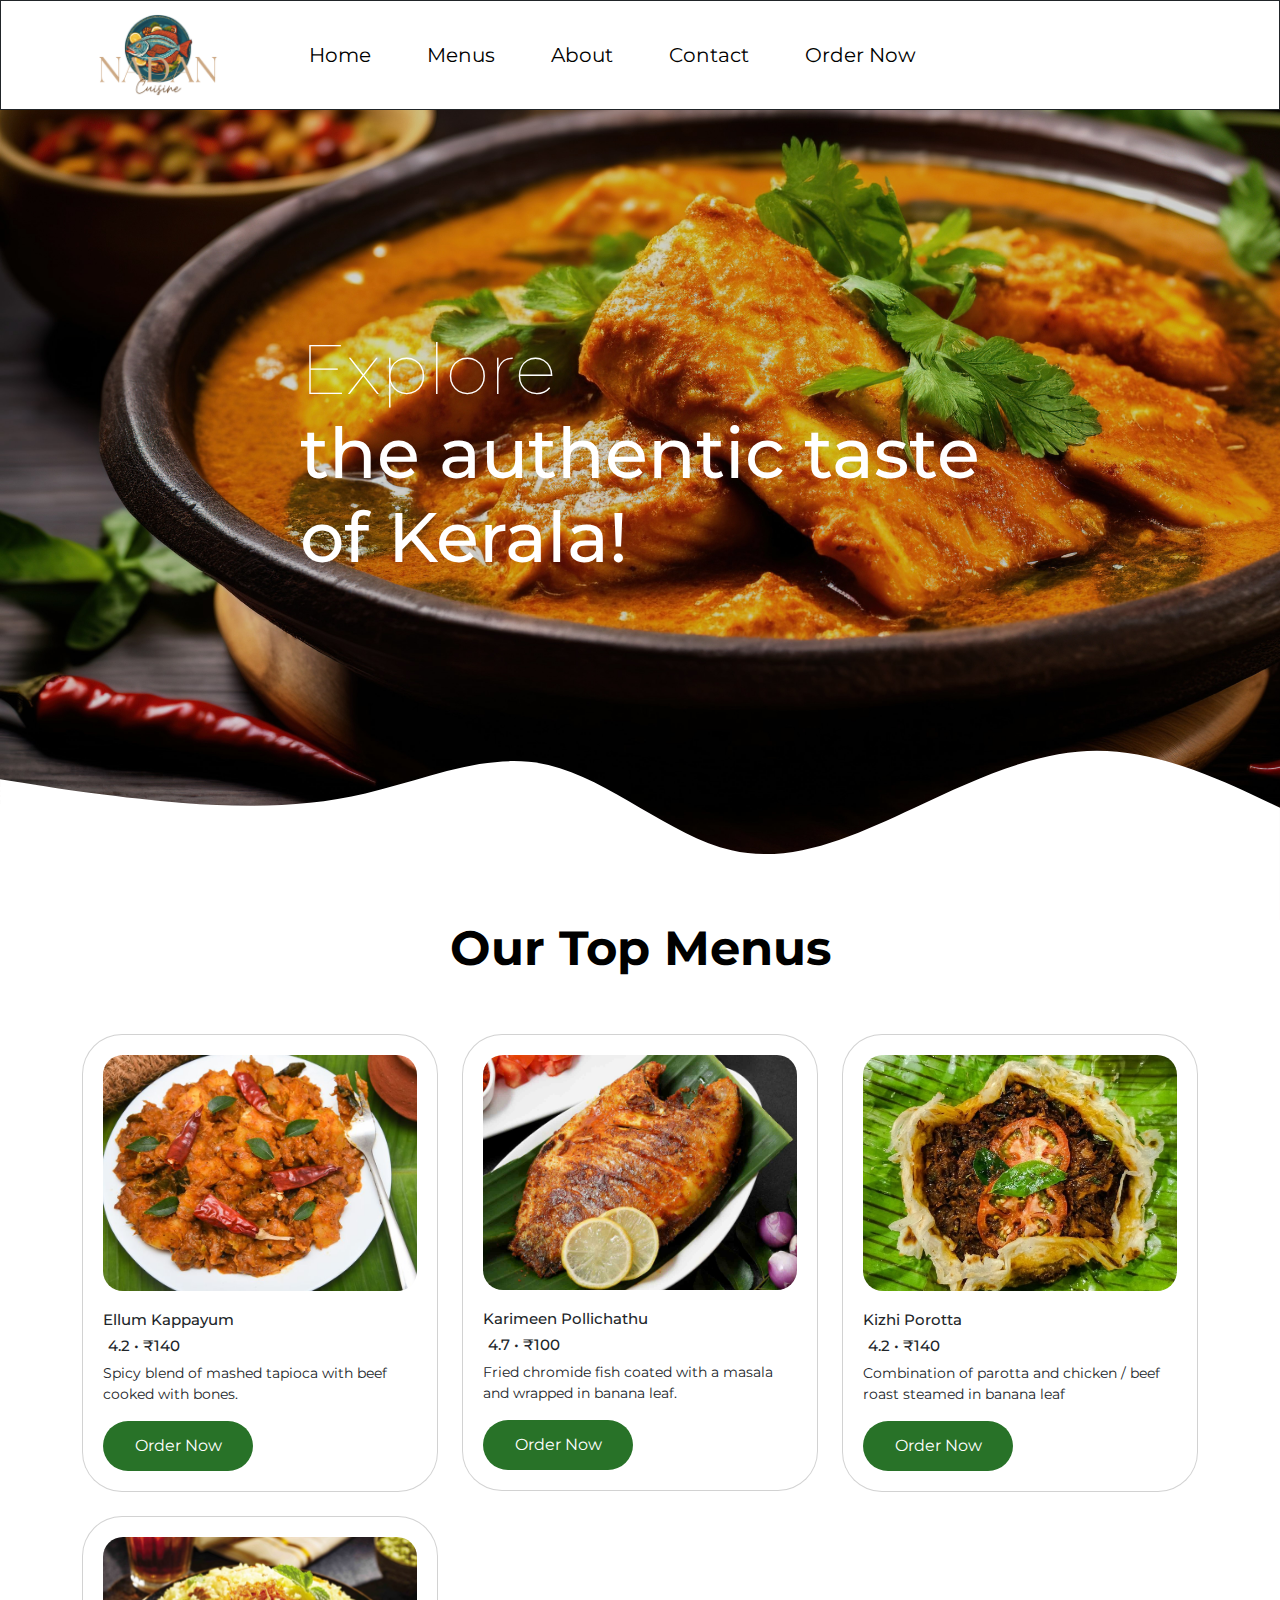
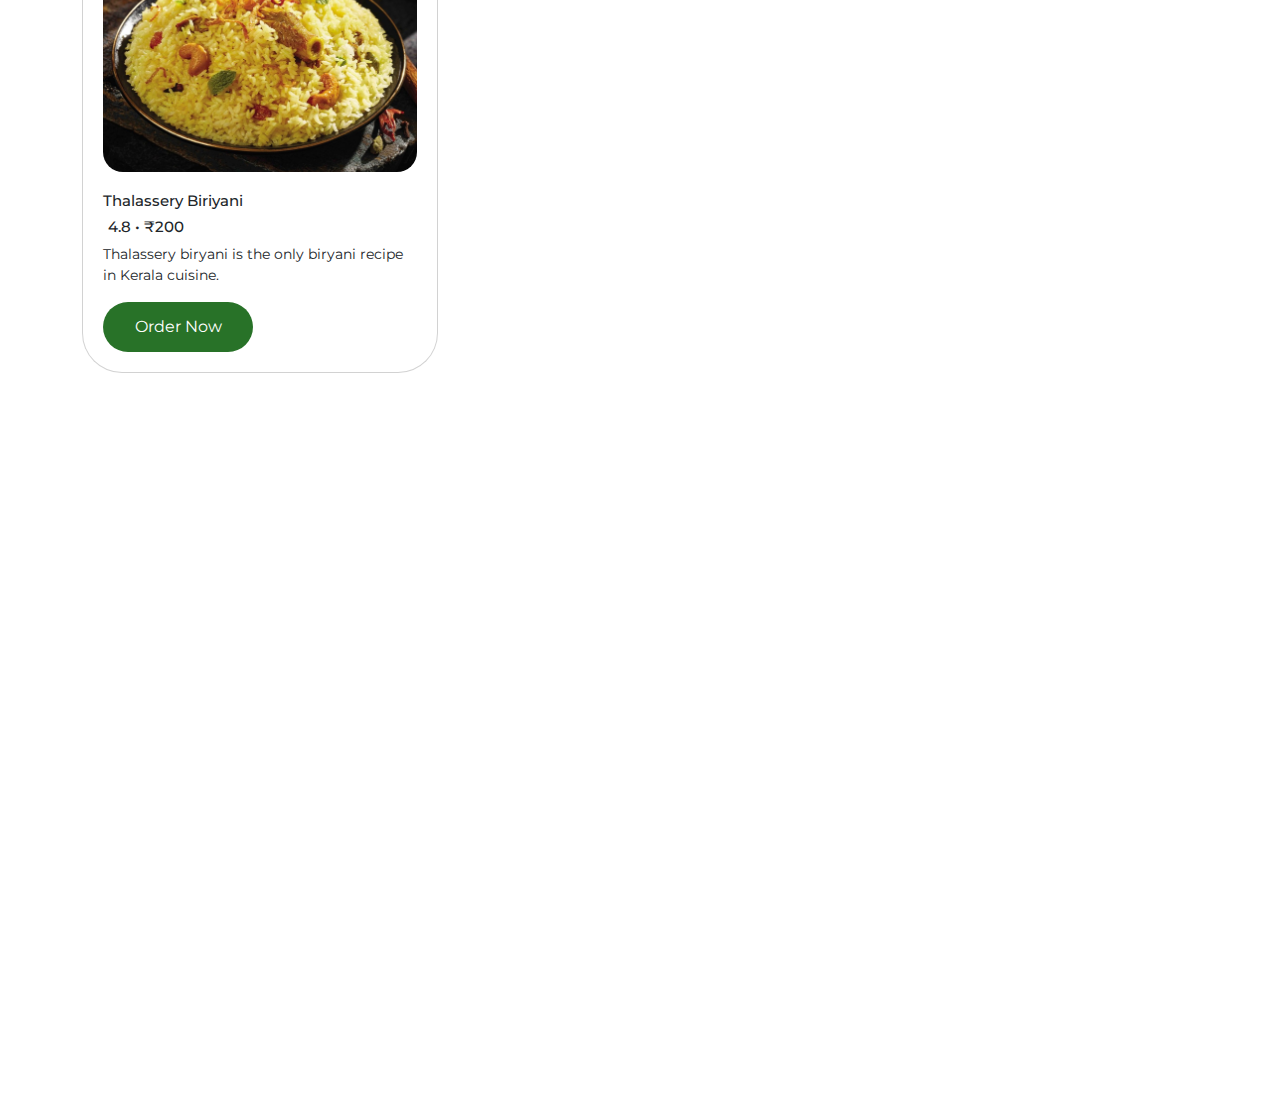
==== commit 98055088: "Card edited" ====
--- a/index.html
+++ b/index.html
@@ -93,9 +93,9 @@
                 <div class="card">
                     <img src="./Components/Ellum-Kappayum--cassava-cooked-with-spicy--curried-beef-ribs--Some-call-it-Kappayum-irachiyum--others-call-it-Kappa-Biriyani_177252207c6_large.jpg" class="card-img-top" alt="...">
                     <div class="card-body">
-                      <h3>Ellum Kappayum</h3>
-                      <h5 class="card-title"><i class="fa fa-star" style="color: gold; padding-right: 5px;" aria-hidden="true"></i>4.4 • ₹120</h5>
-                      <p class="card-text">Spicy blend of partially mashed tapioca with beef cooked with bones.</p>
+                      <h5 class="card-title">Ellum Kappayum</h5>
+                      <h5 class="card-title"><i class="fa fa-star" style="color: gold; padding-right: 5px;" aria-hidden="true"></i>4.2 • ₹140</h5>
+                      <p class="card-text">Spicy blend of mashed tapioca with beef cooked with bones.</p>    
                       <button class="btn btn-card">Order Now</button>
                     </div>
                 </div>
@@ -104,9 +104,9 @@
                 <div class="card">
                     <img src="./Components/Karimeen Pollichathu.jpg" class="card-img-top" alt="...">
                     <div class="card-body">
-                      <h3>Karimeen Pollichathu</h3>
+                      <h5 class="card-title">Karimeen Pollichathu</h5>
                       <h5 class="card-title"><i class="fa fa-star" style="color: gold; padding-right: 5px;" aria-hidden="true"></i>4.7 • ₹100</h5>
-                      <p class="card-text">Fried chromide fish coated with a masala and wrapped in banana leaf.</p>
+                      <p class="card-text">Fried chromide fish coated with a masala and wrapped in banana leaf.</p>              
                       <button class="btn btn-card">Order Now</button>
                     </div>
                 </div>
@@ -115,9 +115,20 @@
                 <div class="card">
                     <img src="./Components/Kizhi Porotta.jpeg" class="card-img-top" alt="...">
                     <div class="card-body">
-                      <h3>Kizhi Porotta</h3>
+                      <h5 class="card-title">Kizhi Porotta</h5>
                       <h5 class="card-title"><i class="fa fa-star" style="color: gold; padding-right: 5px;" aria-hidden="true"></i>4.2 • ₹140</h5>
-                      <p class="card-text">A special combination of parotta and chicken curry / beef roast steamed in banana leaf</p>
+                      <p class="card-text">Combination of parotta and chicken / beef roast steamed in banana leaf</p>
+                      <button class="btn btn-card">Order Now</button>
+                    </div>
+                </div>
+            </div>
+            <div class="col">
+                <div class="card">
+                    <img src="./Components/thalassery-biriyani.jpg" class="card-img-top" alt="...">
+                    <div class="card-body">
+                      <h5 class="card-title">Thalassery Biriyani</h5>
+                      <h5 class="card-title"><i class="fa fa-star" style="color: gold; padding-right: 5px;" aria-hidden="true"></i>4.8 • ₹200</h5>
+                      <p class="card-text">Thalassery biryani is the only biryani recipe in Kerala cuisine.</p>
                       <button class="btn btn-card">Order Now</button>
                     </div>
                 </div>
--- a/style.css
+++ b/style.css
@@ -128,6 +128,7 @@
 .card-img-top{
     padding: 20px;
     border-radius: 40px;
+    margin-bottom: -20px;
 }
 
 .card{
@@ -157,5 +158,14 @@
 .btn-card:hover{
     background-color: rgb(48, 171, 48);
     color: white;
+}
 
-}+.card-title{
+    font-size: 15px;
+}
+
+.card-text{
+    font-size: 14px;
+    width: 100%;
+}
+
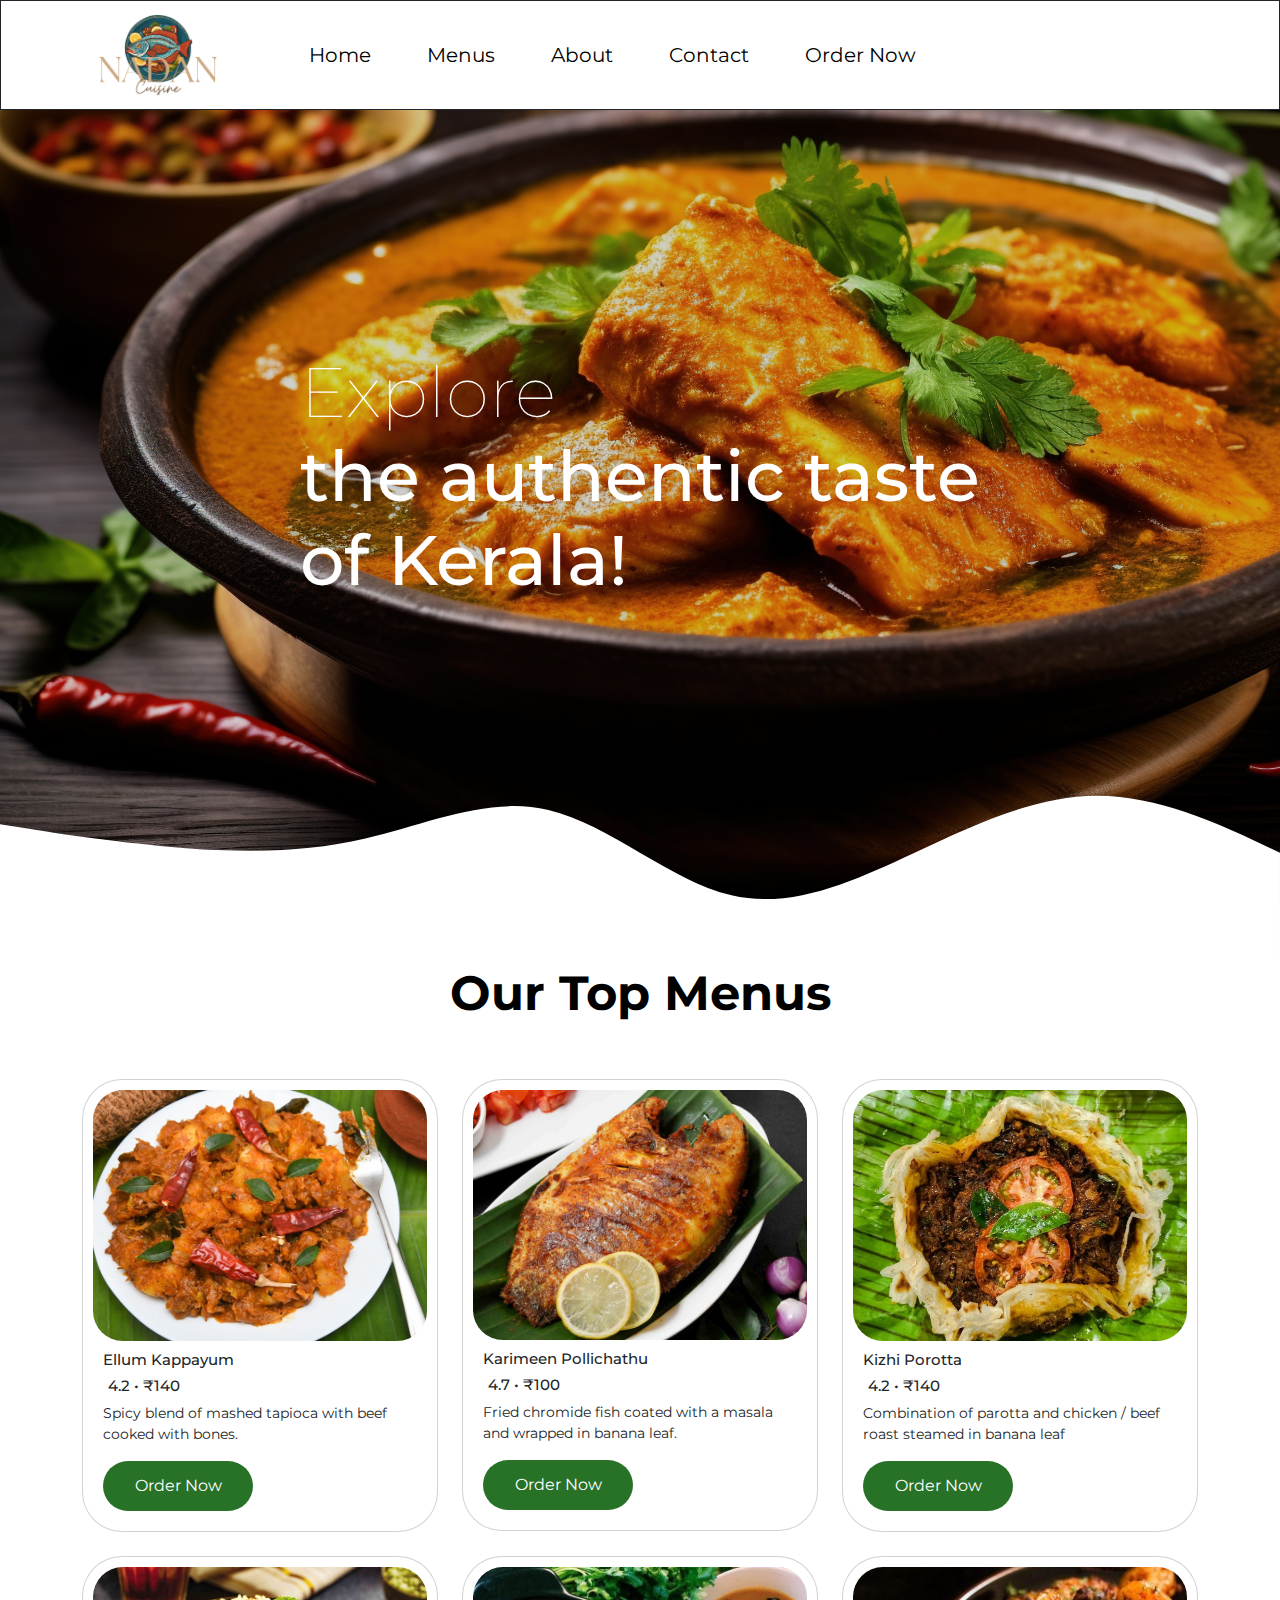
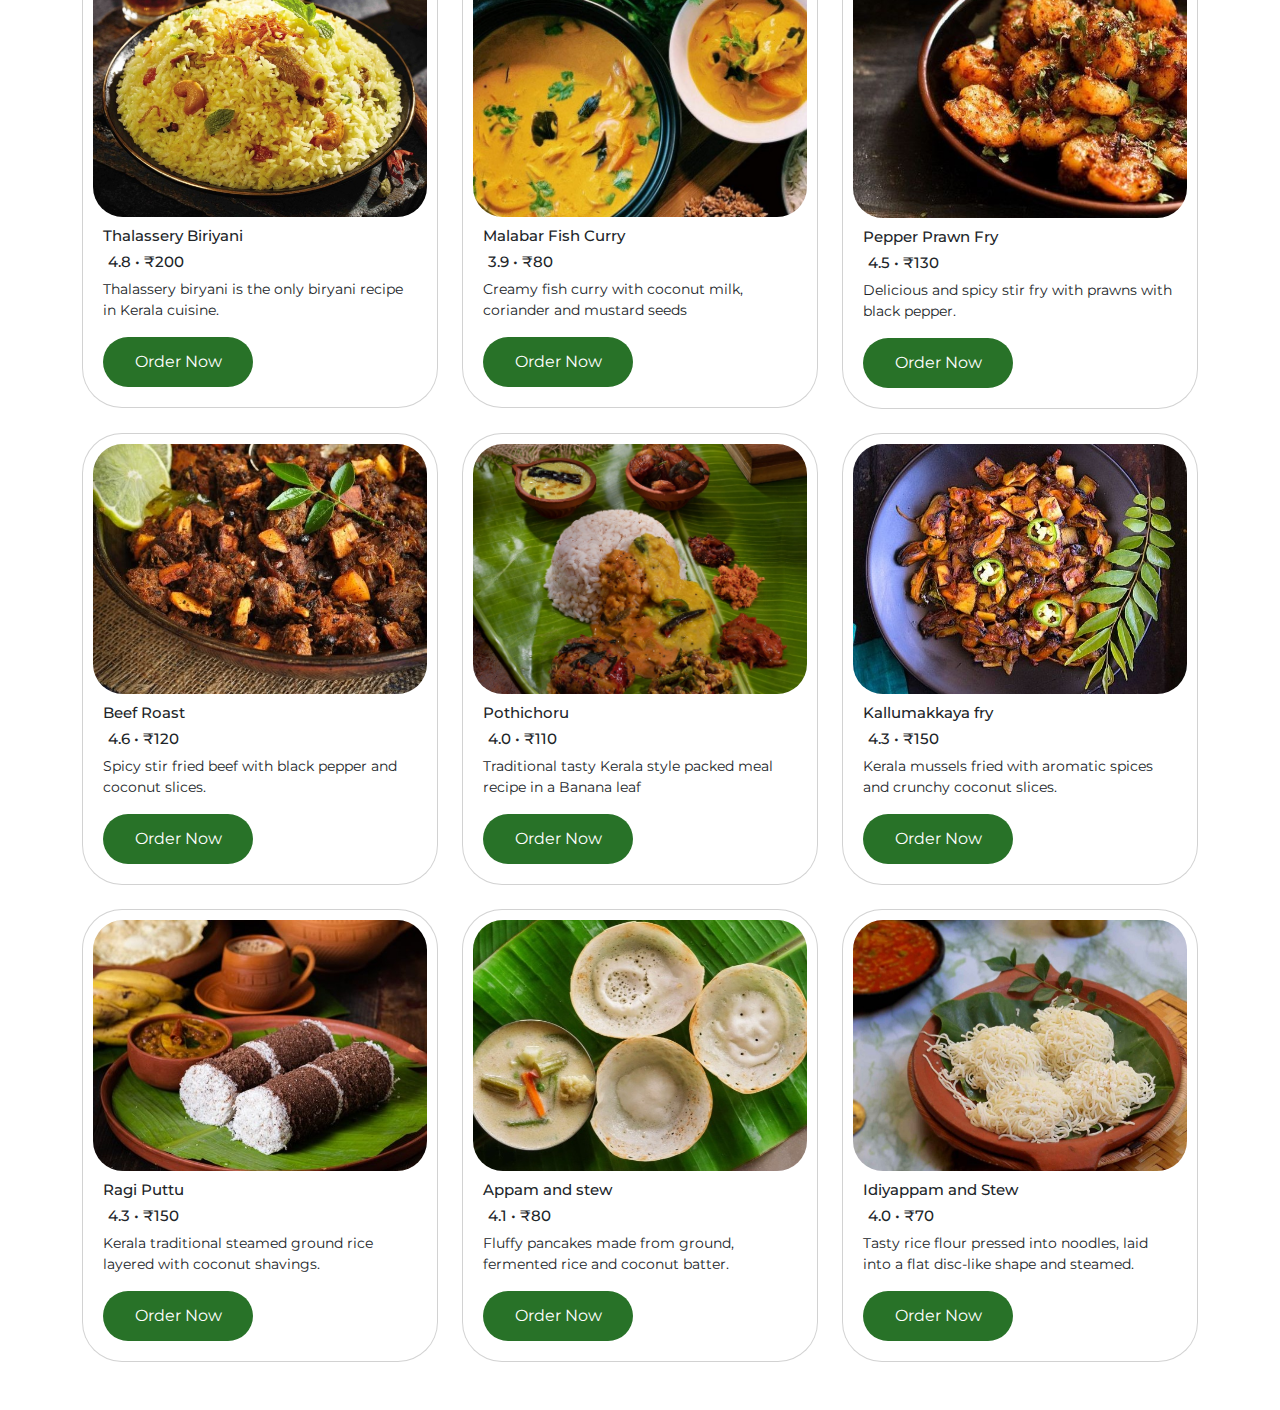
==== commit f6e5a7f2: "Cards Finished" ====
--- a/index.html
+++ b/index.html
@@ -88,7 +88,7 @@
         <h1 class="display-5 text-black fw-bold text-center">
             Our Top Menus
         </h1>
-        <div class="row row-cols-1 row-cols-lg-3 row-cols-md-2 g-4 py-5">
+        <div class="row row-cols-1 row-cols-lg-3 row-cols-md-2 row-cols-sm-2  g-4 py-5">
             <div class="col">
                 <div class="card">
                     <img src="./Components/Ellum-Kappayum--cassava-cooked-with-spicy--curried-beef-ribs--Some-call-it-Kappayum-irachiyum--others-call-it-Kappa-Biriyani_177252207c6_large.jpg" class="card-img-top" alt="...">
@@ -129,6 +129,94 @@
                       <h5 class="card-title">Thalassery Biriyani</h5>
                       <h5 class="card-title"><i class="fa fa-star" style="color: gold; padding-right: 5px;" aria-hidden="true"></i>4.8 • ₹200</h5>
                       <p class="card-text">Thalassery biryani is the only biryani recipe in Kerala cuisine.</p>
+                      <button class="btn btn-card">Order Now</button>
+                    </div>
+                </div>
+            </div>
+            <div class="col">
+                <div class="card">
+                    <img src="./Components/malabar fish curry1.jpg" class="card-img-top" alt="...">
+                    <div class="card-body">
+                      <h5 class="card-title">Malabar Fish Curry</h5>
+                      <h5 class="card-title"><i class="fa fa-star" style="color: gold; padding-right: 5px;" aria-hidden="true"></i>3.9 • ₹80</h5>
+                      <p class="card-text">Creamy fish curry with coconut milk, coriander and mustard seeds</p>
+                      <button class="btn btn-card">Order Now</button>
+                    </div>
+                </div>
+            </div>
+            <div class="col">
+                <div class="card">
+                    <img src="./Components/Pepper Prawn fry.jpg" class="card-img-top" alt="...">
+                    <div class="card-body">
+                      <h5 class="card-title">Pepper Prawn Fry</h5>
+                      <h5 class="card-title"><i class="fa fa-star" style="color: gold; padding-right: 5px;" aria-hidden="true"></i>4.5 • ₹130</h5>
+                      <p class="card-text">Delicious and spicy stir fry with prawns with black pepper.</p>
+                      <button class="btn btn-card">Order Now</button>
+                    </div>
+                </div>
+            </div>
+            <div class="col">
+                <div class="card">
+                    <img src="./Components/Beef roast.jpg" class="card-img-top" alt="...">
+                    <div class="card-body">
+                      <h5 class="card-title">Beef Roast</h5>
+                      <h5 class="card-title"><i class="fa fa-star" style="color: gold; padding-right: 5px;" aria-hidden="true"></i>4.6 • ₹120</h5>
+                      <p class="card-text">Spicy stir fried beef with black pepper and coconut slices. </p>
+                      <button class="btn btn-card">Order Now</button>
+                    </div>
+                </div>
+            </div>
+            <div class="col">
+                <div class="card">
+                    <img src="./Components/Pothichoruu.jpg" class="card-img-top" alt="...">
+                    <div class="card-body">
+                      <h5 class="card-title">Pothichoru</h5>
+                      <h5 class="card-title"><i class="fa fa-star" style="color: gold; padding-right: 5px;" aria-hidden="true"></i>4.0 • ₹110</h5>
+                      <p class="card-text">Traditional tasty Kerala style packed meal recipe in a Banana leaf </p>
+                      <button class="btn btn-card">Order Now</button>
+                    </div>
+                </div>
+            </div>
+            <div class="col">
+                <div class="card">
+                    <img src="./Components/Kallumakkaya fry.jpg" class="card-img-top" alt="...">
+                    <div class="card-body">
+                      <h5 class="card-title">Kallumakkaya fry</h5>
+                      <h5 class="card-title"><i class="fa fa-star" style="color: gold; padding-right: 5px;" aria-hidden="true"></i>4.3 • ₹150</h5>
+                      <p class="card-text">Kerala mussels fried with aromatic spices and crunchy coconut slices.</p>
+                      <button class="btn btn-card">Order Now</button>
+                    </div>
+                </div>
+            </div>
+            <div class="col">
+                <div class="card">
+                    <img src="./Components/Ragi Puttu.jpg" class="card-img-top" alt="...">
+                    <div class="card-body">
+                      <h5 class="card-title">Ragi Puttu</h5>
+                      <h5 class="card-title"><i class="fa fa-star" style="color: gold; padding-right: 5px;" aria-hidden="true"></i>4.3 • ₹150</h5>
+                      <p class="card-text">Kerala traditional steamed ground rice layered with coconut shavings.</p>
+                      <button class="btn btn-card">Order Now</button>
+                    </div>
+                </div>
+            </div>
+            <div class="col">
+                <div class="card">
+                    <img src="./Components/Appam.jpg" class="card-img-top" alt="...">
+                    <div class="card-body">
+                      <h5 class="card-title">Appam and stew</h5>
+                      <h5 class="card-title"><i class="fa fa-star" style="color: gold; padding-right: 5px;" aria-hidden="true"></i>4.1 • ₹80</h5>
+                      <p class="card-text">Fluffy pancakes made from ground, fermented rice and coconut batter.</p>
+                      <button class="btn btn-card">Order Now</button>
+                    </div>
+                </div>
+            </div>
+            <div class="col">
+                <div class="card">
+                    <img src="./Components/idiyappam.jpg" class="card-img-top" alt="...">
+                    <div class="card-body">
+                      <h5 class="card-title">Idiyappam and Stew</h5>
+                      <h5 class="card-title"><i class="fa fa-star" style="color: gold; padding-right: 5px;" aria-hidden="true"></i>4.0 • ₹70</h5>
+                      <p class="card-text">Tasty rice flour pressed into noodles, laid into a flat disc-like shape and steamed.</p>
                       <button class="btn btn-card">Order Now</button>
                     </div>
                 </div>
--- a/style.css
+++ b/style.css
@@ -63,7 +63,7 @@
 .image-div{
     background-image: url(./Components/01.jpg);
     width: 100%;
-    height: 90vh;
+    height: 95vh;
     padding-top: 20px;
     background-color: brown;
     background-size: cover;
@@ -126,7 +126,7 @@
 }
 
 .card-img-top{
-    padding: 20px;
+    padding: 10px;
     border-radius: 40px;
     margin-bottom: -20px;
 }
